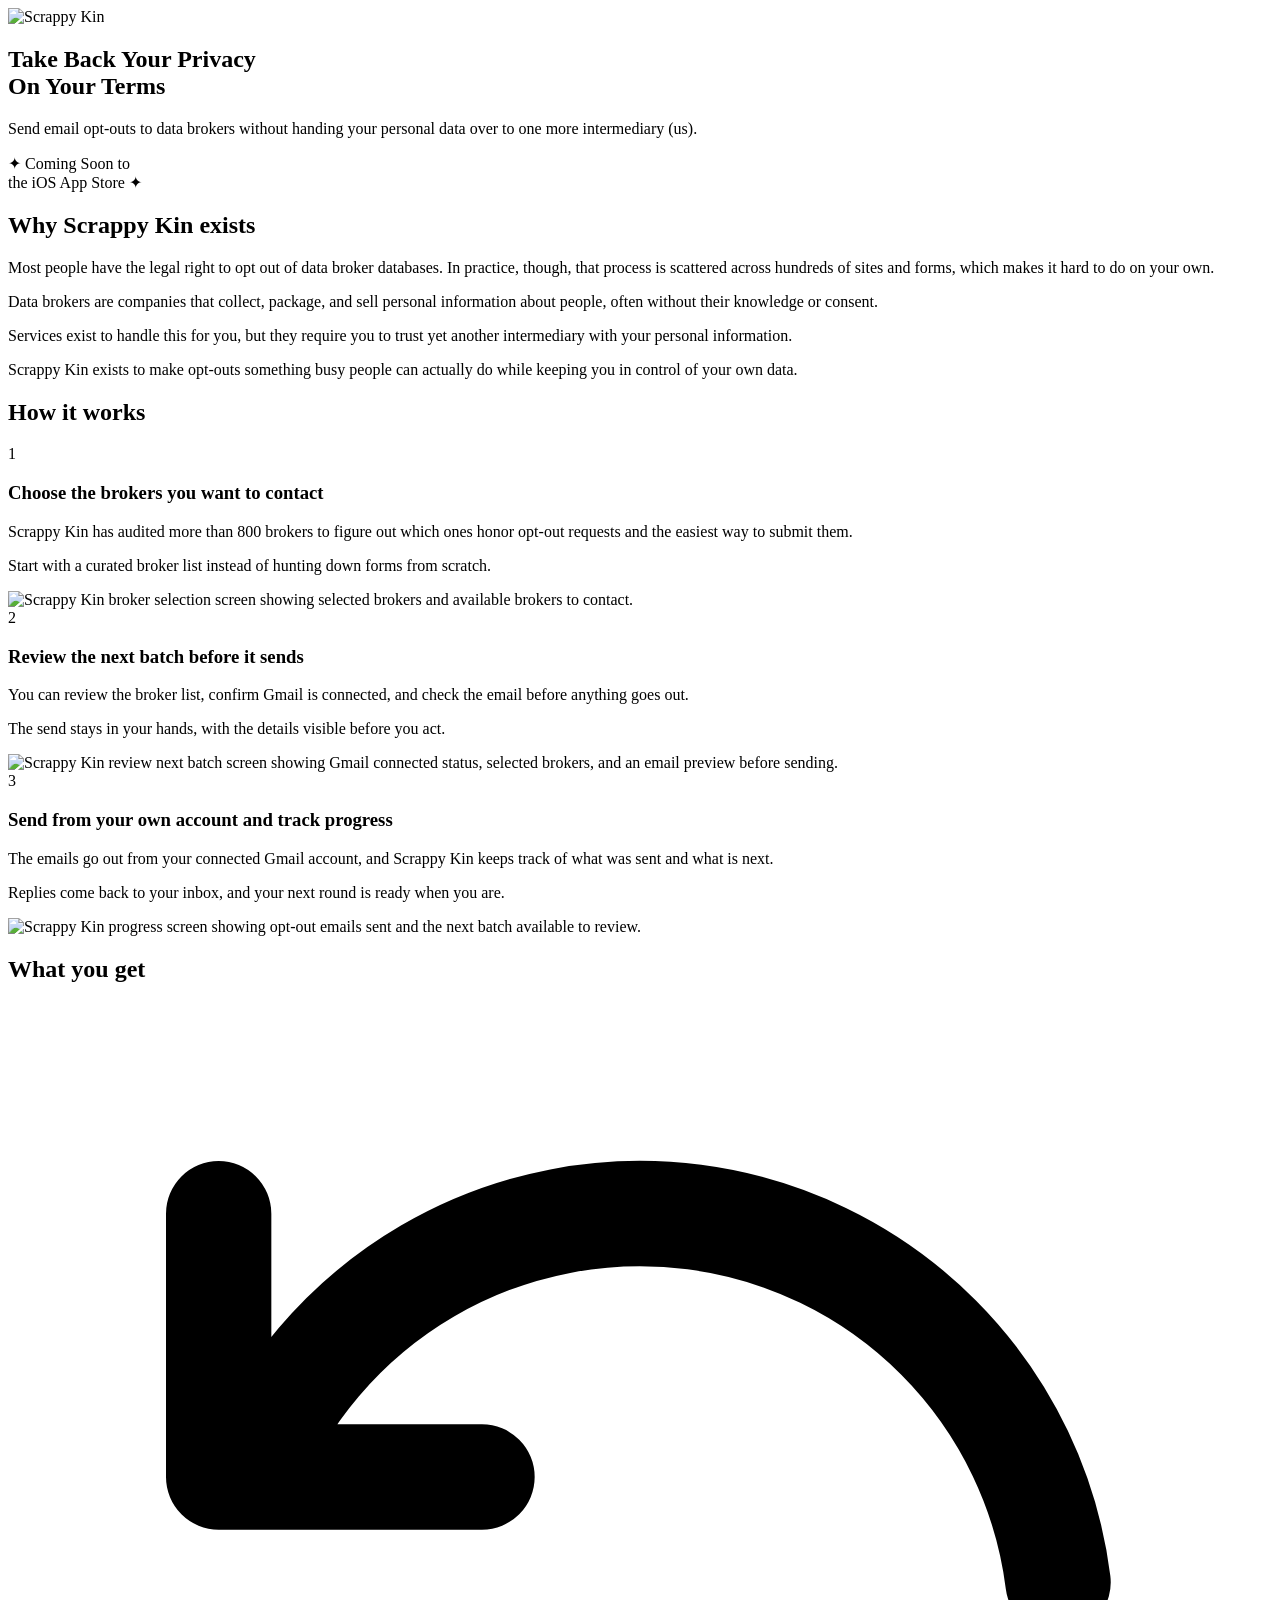
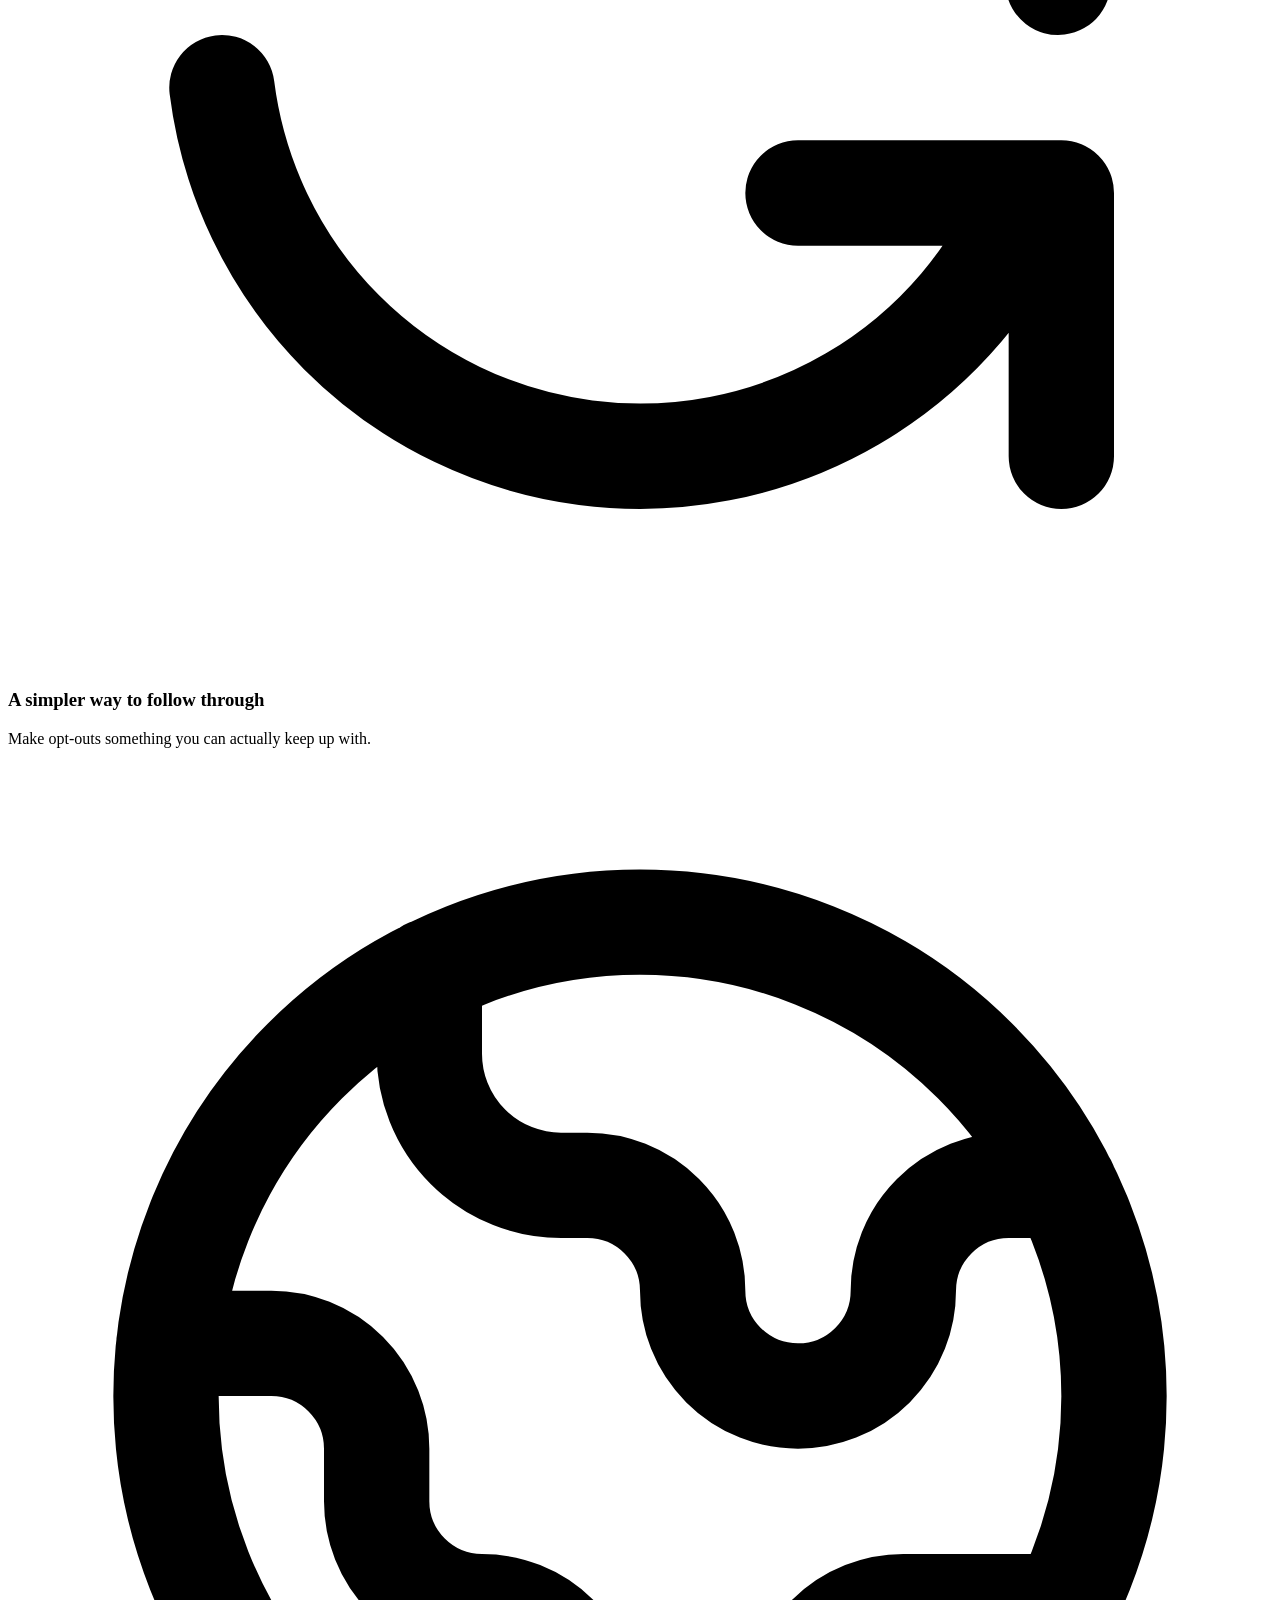
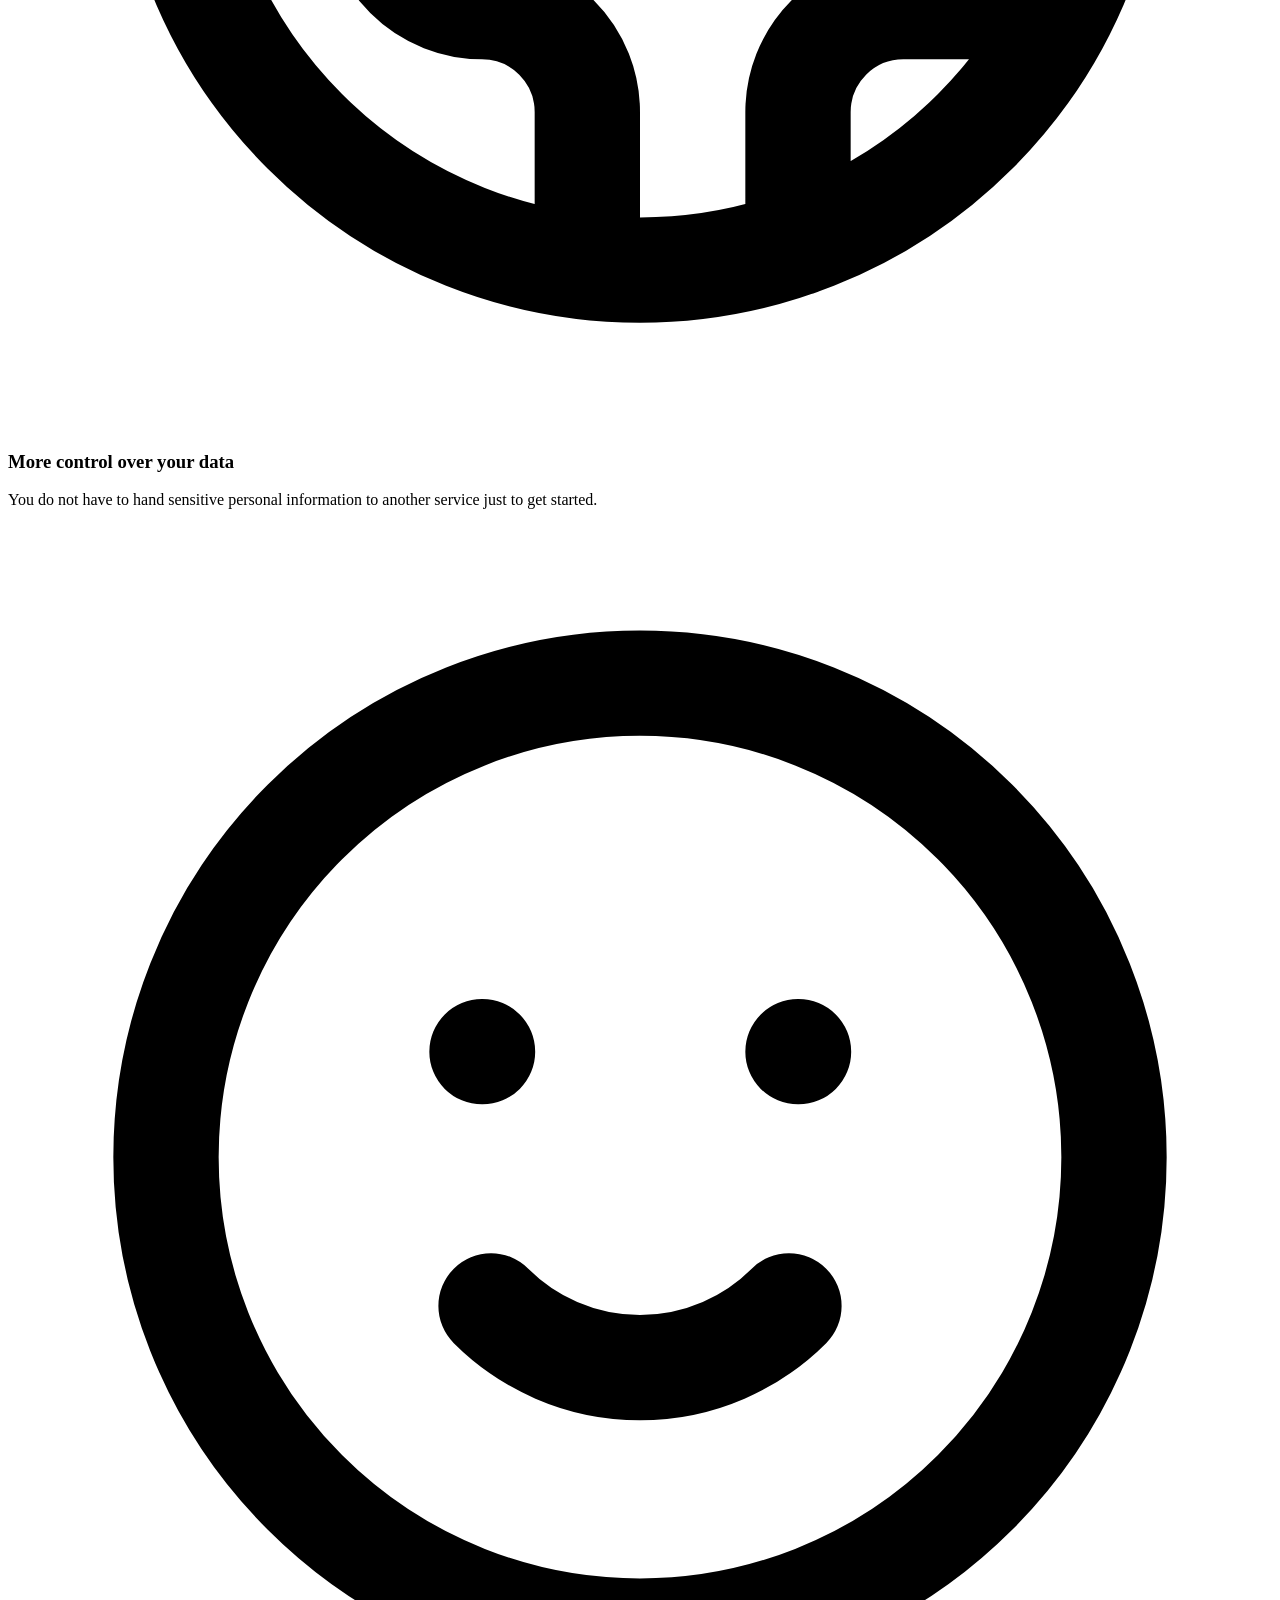
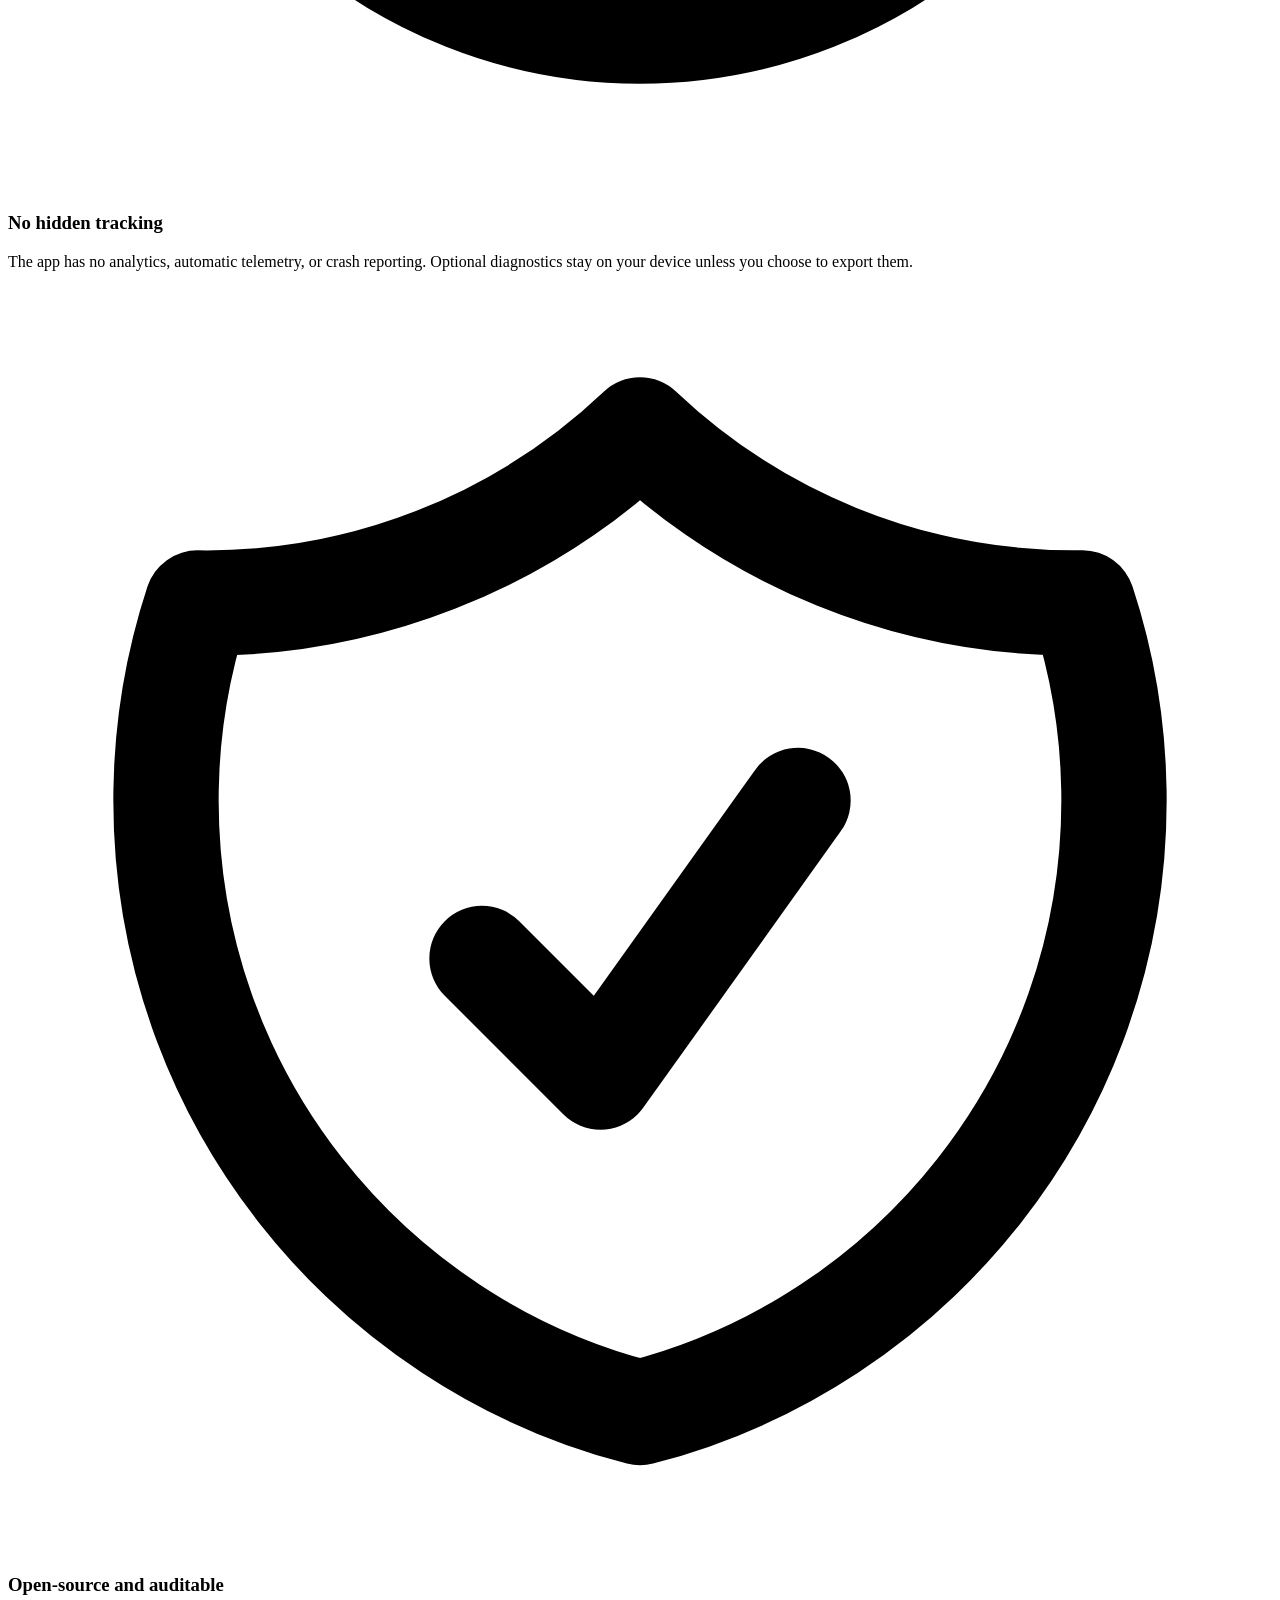
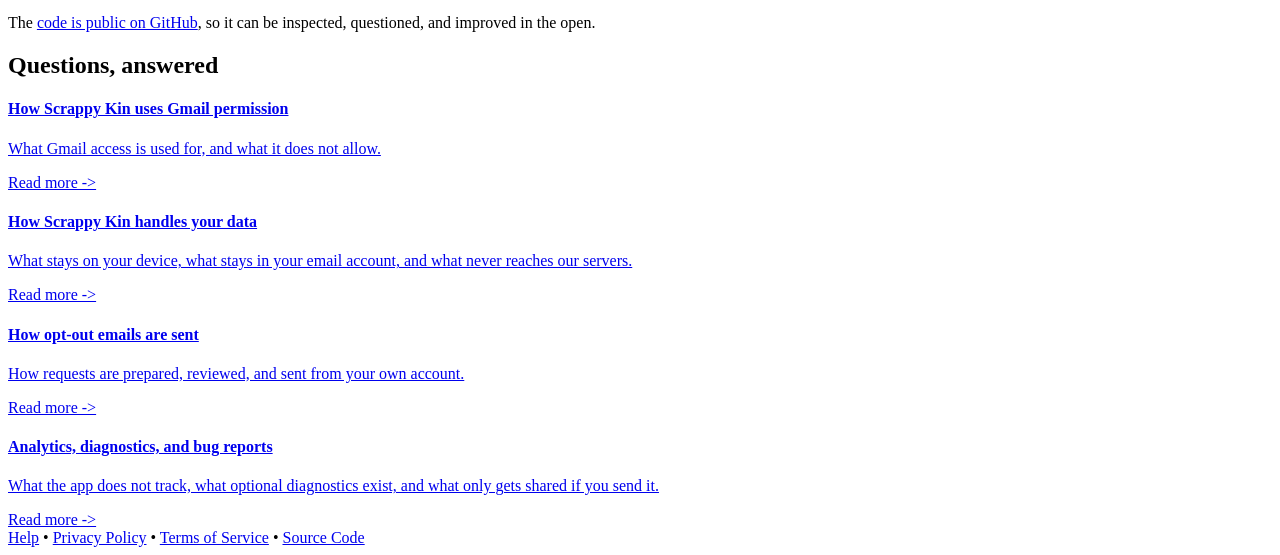
==== public/index.html @ 8397887b "Trim Scrappy Kin support section" ====
<!DOCTYPE html>
<html lang="en">
<head>
    <meta charset="UTF-8">
    <meta name="viewport" content="width=device-width, initial-scale=1.0">
    <title>Scrappy Kin - Taking back privacy, together</title>
    <meta name="description" content="Opt out of data brokers without handing your personal data over to us.">
    <script src="https://cdn.tailwindcss.com"></script>
    <link rel="icon" type="image/png" href="/shared/design-foundation/assets/logo/scrappy-kin-icon.png">
    <link rel="preconnect" href="https://fonts.googleapis.com">
    <link rel="preconnect" href="https://fonts.gstatic.com" crossorigin>
    <link href="https://fonts.googleapis.com/css2?family=Bricolage+Grotesque:opsz,wght@12..96,400;12..96,700&family=Londrina+Solid:wght@400&family=Martian+Mono:wght@200;600&display=swap" rel="stylesheet">
    <link rel="stylesheet" href="/css/style.css?v=20260402-2">
    <script>
        tailwind.config = {
            theme: {
                extend: {
                    colors: {
                        'brand-pink': 'var(--brand-pink)',
                        'brand-dark': 'var(--brand-dark)',
                        'brand-black': 'var(--brand-black)',
                    },
                    fontFamily: {
                        'display': ['Londrina Solid', 'cursive'],
                        'mono': ['Martian Mono', 'monospace'],
                        'ui': ['Bricolage Grotesque', 'sans-serif'],
                        'sans': ['Martian Mono', 'monospace'],
                    }
                }
            }
        }
    </script>
</head>
<body class="brand-site brand-home bg-white font-sans">
    <!-- Hero Section -->
    <section class="site-section site-section--hero">
        <div class="site-shell site-shell--reading site-stack site-stack--tight text-center">
            <div class="mb-8 flex justify-center">
                <img src="/shared/design-foundation/assets/logo/scrappy-kin-lockup.png" alt="Scrappy Kin" class="hero-lockup">
            </div>
            <h1 class="hero-title text-gray-900">Take Back Your Privacy<br> On Your Terms</h1>
            <p class="hero-copy text-gray-600">
                Send email opt-outs to data brokers without handing your personal data over to one more intermediary (us).
            </p>
            <p class="hero-eyebrow">
                <span class="hero-eyebrow-glyph" aria-hidden="true">✦</span>
                <span>
                    Coming Soon to<br class="hero-eyebrow-break"> the <span class="hero-eyebrow-exception">i</span>OS App Store
                </span>
                <span class="hero-eyebrow-glyph" aria-hidden="true">✦</span>
            </p>
        </div>
    </section>

    <!-- Why Scrappy Kin Section -->
    <section class="site-section bg-white">
        <div class="site-shell site-stack">
            <h2 class="section-title text-gray-900">Why Scrappy Kin exists</h2>
            <div class="site-reading site-flow text-gray-600">
                <p>
                    Most people have the legal right to opt out of data broker databases. In practice, though, that process is scattered across hundreds of sites and forms, which makes it hard to do on your own.
                </p>
                <p>
                    Data brokers are companies that collect, package, and sell personal information about people, often without their knowledge or consent.
                </p>
                <p>
                    Services exist to handle this for you, but they require you to trust yet another intermediary with your personal information.
                </p>
                <p class="text-gray-900 font-medium">
                    Scrappy Kin exists to make opt-outs something busy people can actually do while keeping you in control of your own data.
                </p>
            </div>
        </div>
    </section>

    <!-- How It Works Section -->
    <section class="site-section bg-white">
        <div class="site-shell site-stack">
            <h2 class="section-title text-gray-900">How it works</h2>
            <div class="site-steps">
                <div class="step-row">
                    <div class="step-text-row">
                        <div class="step-number">1</div>
                        <div class="step-copy site-flow--compact">
                            <h3 class="step-title text-gray-900">Choose the brokers you want to contact</h3>
                            <p class="text-gray-600">Scrappy Kin has audited more than 800 brokers to figure out which ones honor opt-out requests and the easiest way to submit them.</p>
                            <p class="step-proof text-gray-900">Start with a curated broker list instead of hunting down forms from scratch.</p>
                        </div>
                    </div>
                    <div class="step-shot">
                        <img src="/images/app-flow/step-1.png" alt="Scrappy Kin broker selection screen showing selected brokers and available brokers to contact." class="step-image">
                    </div>
                </div>

                <div class="step-row">
                    <div class="step-text-row">
                        <div class="step-number">2</div>
                        <div class="step-copy site-flow--compact">
                            <h3 class="step-title text-gray-900">Review the next batch before it sends</h3>
                            <p class="text-gray-600">You can review the broker list, confirm Gmail is connected, and check the email before anything goes out.</p>
                            <p class="step-proof text-gray-900">The send stays in your hands, with the details visible before you act.</p>
                        </div>
                    </div>
                    <div class="step-shot">
                        <img src="/images/app-flow/step-2.png" alt="Scrappy Kin review next batch screen showing Gmail connected status, selected brokers, and an email preview before sending." class="step-image">
                    </div>
                </div>

                <div class="step-row">
                    <div class="step-text-row">
                        <div class="step-number">3</div>
                        <div class="step-copy site-flow--compact">
                            <h3 class="step-title text-gray-900">Send from your own account and track progress</h3>
                            <p class="text-gray-600">The emails go out from your connected Gmail account, and Scrappy Kin keeps track of what was sent and what is next.</p>
                            <p class="step-proof text-gray-900">Replies come back to your inbox, and your next round is ready when you are.</p>
                        </div>
                    </div>
                    <div class="step-shot">
                        <img src="/images/app-flow/step-3.png" alt="Scrappy Kin progress screen showing opt-out emails sent and the next batch available to review." class="step-image">
                    </div>
                </div>
            </div>
        </div>
    </section>

    <!-- What You Gain Section -->
    <section class="site-section bg-white">
        <div class="site-shell site-stack">
            <h2 class="section-title text-gray-900">What you get</h2>
            <div class="site-card-grid site-card-grid--two">
                <!-- Card 1 -->
                <div class="site-card">
                    <div class="site-card-icon">
                        <svg class="w-6 h-6 text-brand-pink" fill="none" stroke="currentColor" viewBox="0 0 24 24">
                            <path stroke-linecap="round" stroke-linejoin="round" stroke-width="2" d="M4 4v5h.582m15.356 2A8.001 8.001 0 004.582 9m0 0H9m11 11v-5h-.581m0 0a8.003 8.003 0 01-15.357-2m15.357 2H15"></path>
                        </svg>
                    </div>
                    <h3 class="text-gray-900">A simpler way to follow through</h3>
                    <p class="text-gray-600">Make opt-outs something you can actually keep up with.</p>
                </div>

                <!-- Card 2 -->
                <div class="site-card">
                    <div class="site-card-icon">
                        <svg class="w-6 h-6 text-brand-pink" fill="none" stroke="currentColor" viewBox="0 0 24 24">
                            <path stroke-linecap="round" stroke-linejoin="round" stroke-width="2" d="M3.055 11H5a2 2 0 012 2v1a2 2 0 002 2 2 2 0 012 2v2.945M8 3.935V5.5A2.5 2.5 0 0010.5 8h.5a2 2 0 012 2 2 2 0 104 0 2 2 0 012-2h1.064M15 20.488V18a2 2 0 012-2h3.064M21 12a9 9 0 11-18 0 9 9 0 0118 0z"></path>
                        </svg>
                    </div>
                    <h3 class="text-gray-900">More control over your data</h3>
                    <p class="text-gray-600">You do not have to hand sensitive personal information to another service just to get started.</p>
                </div>

                <!-- Card 3 -->
                <div class="site-card">
                    <div class="site-card-icon">
                        <svg class="w-6 h-6 text-brand-pink" fill="none" stroke="currentColor" viewBox="0 0 24 24">
                            <path stroke-linecap="round" stroke-linejoin="round" stroke-width="2" d="M14.828 14.828a4 4 0 01-5.656 0M9 10h.01M15 10h.01M21 12a9 9 0 11-18 0 9 9 0 0118 0z"></path>
                        </svg>
                    </div>
                    <h3 class="text-gray-900">No hidden tracking</h3>
                    <p class="text-gray-600">The app has no analytics, automatic telemetry, or crash reporting. Optional diagnostics stay on your device unless you choose to export them.</p>
                </div>

                <!-- Card 4 -->
                <div class="site-card">
                    <div class="site-card-icon">
                        <svg class="w-6 h-6 text-brand-pink" fill="none" stroke="currentColor" viewBox="0 0 24 24">
                            <path stroke-linecap="round" stroke-linejoin="round" stroke-width="2" d="M9 12.75L11.25 15 15 9.75m-3-7.036A11.959 11.959 0 013.598 6 11.99 11.99 0 003 9.749c0 5.592 3.824 10.29 9 11.623 5.176-1.332 9-6.03 9-11.622 0-1.31-.21-2.571-.598-3.751h-.152c-3.196 0-6.1-1.248-8.25-3.285z"></path>
                        </svg>
                    </div>
                    <h3 class="text-gray-900">Open-source and auditable</h3>
                    <p class="text-gray-600">The <a href="https://github.com/Scrappy-Kin/scrappy-kin-ios" class="text-pink-600 underline">code is public on GitHub</a>, so it can be inspected, questioned, and improved in the open.</p>
                </div>
            </div>
        </div>
    </section>

    <!-- Footer -->
    <footer class="site-footer bg-white">
        <div class="site-shell site-stack site-stack--loose">
            <div class="site-reading site-flow">
                <h2 class="section-title text-gray-900">Questions, answered</h2>
            </div>

            <div class="site-link-grid site-link-grid--two site-link-grid--faq">
                    <a href="/help/gmail-permission" class="site-link-item">
                        <h4 class="text-gray-900">How Scrappy Kin uses Gmail permission</h4>
                        <p class="text-gray-600">What Gmail access is used for, and what it does not allow.</p>
                        <span class="site-link-meta">Read more -&gt;</span>
                    </a>
                    <a href="/help/how-scrappy-kin-handles-your-data" class="site-link-item">
                        <h4 class="text-gray-900">How Scrappy Kin handles your data</h4>
                        <p class="text-gray-600">What stays on your device, what stays in your email account, and what never reaches our servers.</p>
                        <span class="site-link-meta">Read more -&gt;</span>
                    </a>
                    <a href="/help/how-opt-out-emails-are-sent" class="site-link-item">
                        <h4 class="text-gray-900">How opt-out emails are sent</h4>
                        <p class="text-gray-600">How requests are prepared, reviewed, and sent from your own account.</p>
                        <span class="site-link-meta">Read more -&gt;</span>
                    </a>
                    <a href="/help/analytics-diagnostics-and-bug-reports" class="site-link-item">
                        <h4 class="text-gray-900">Analytics, diagnostics, and bug reports</h4>
                        <p class="text-gray-600">What the app does not track, what optional diagnostics exist, and what only gets shared if you send it.</p>
                        <span class="site-link-meta">Read more -&gt;</span>
                    </a>
            </div>
            
            <div class="brand-meta site-meta-row text-sm text-gray-500">
                <a href="/help/">Help</a>
                <span>•</span>
                <a href="/privacy.html">Privacy Policy</a>
                <span>•</span>
                <a href="/tos.html">Terms of Service</a>
                <span>•</span>
                <a href="https://github.com/Scrappy-Kin/scrappy-kin-ios">Source Code</a>
            </div>
        </div>
    </footer>
</body>
</html>
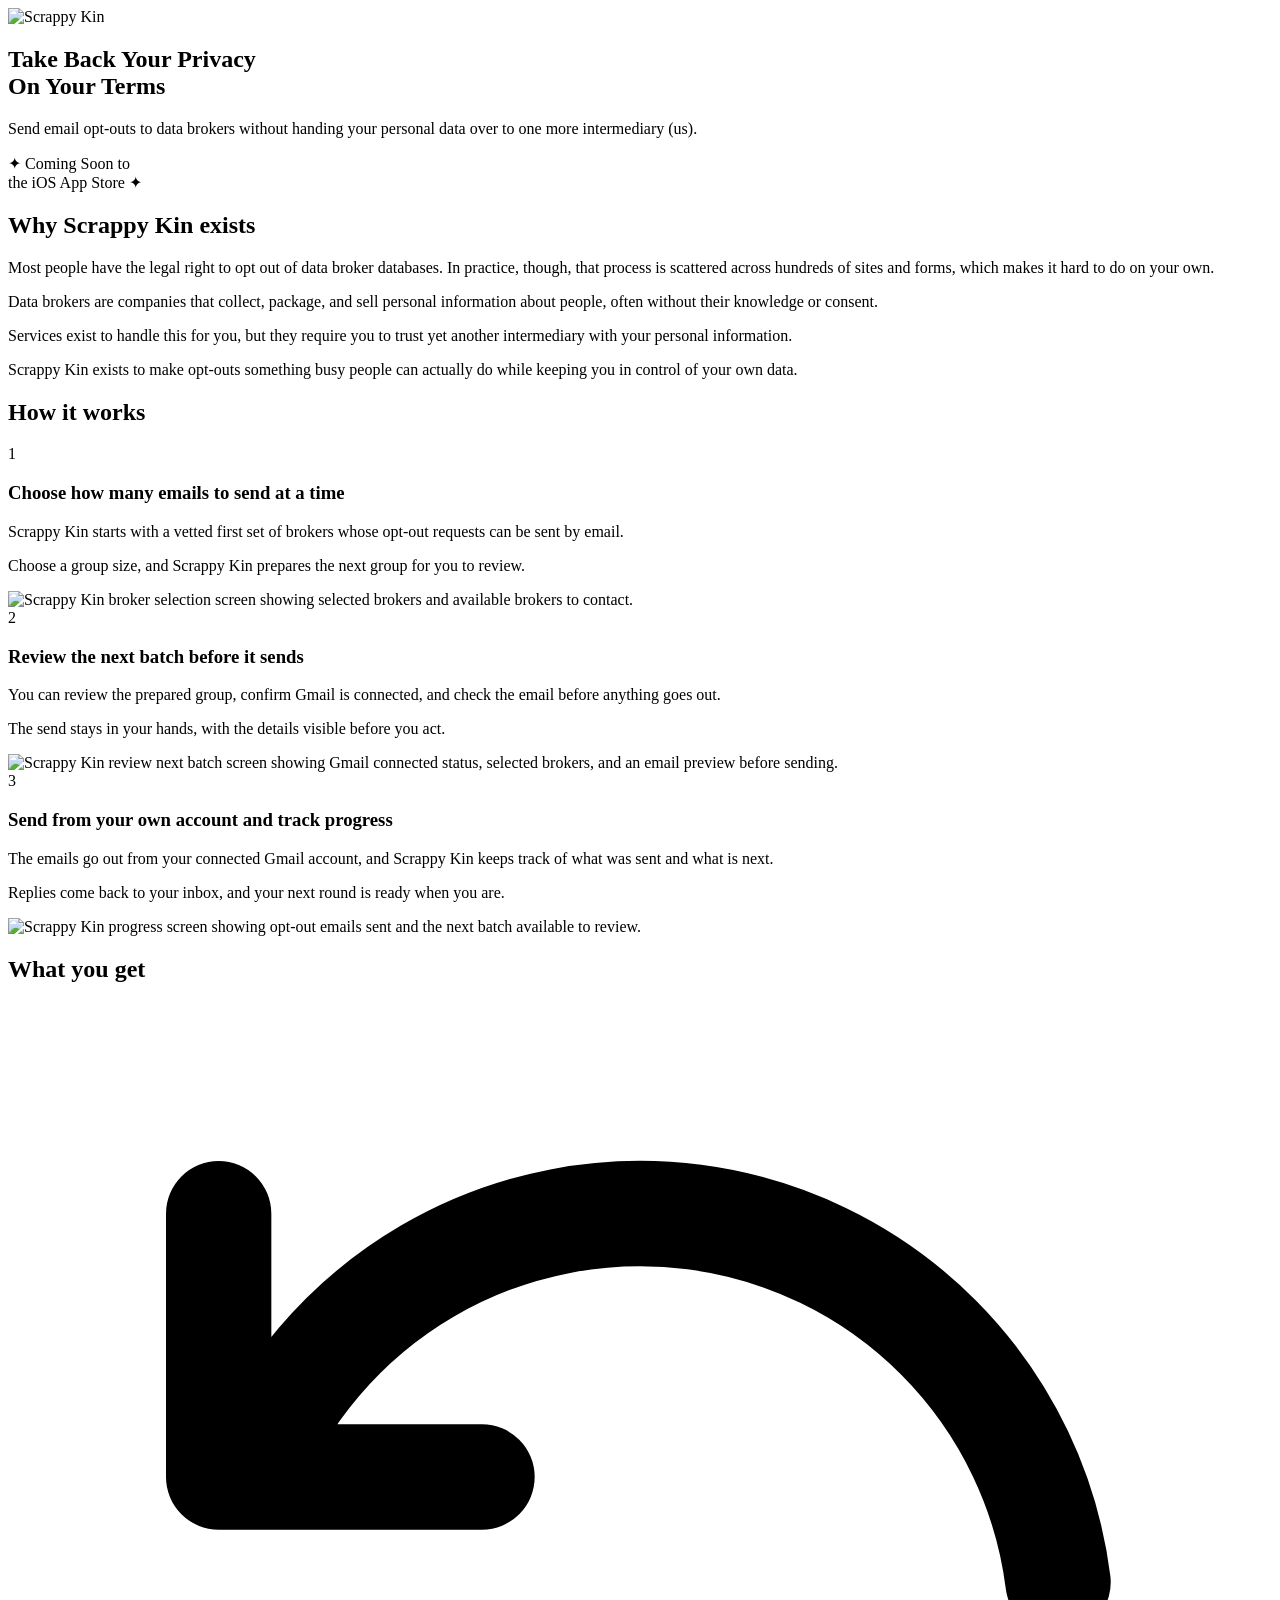
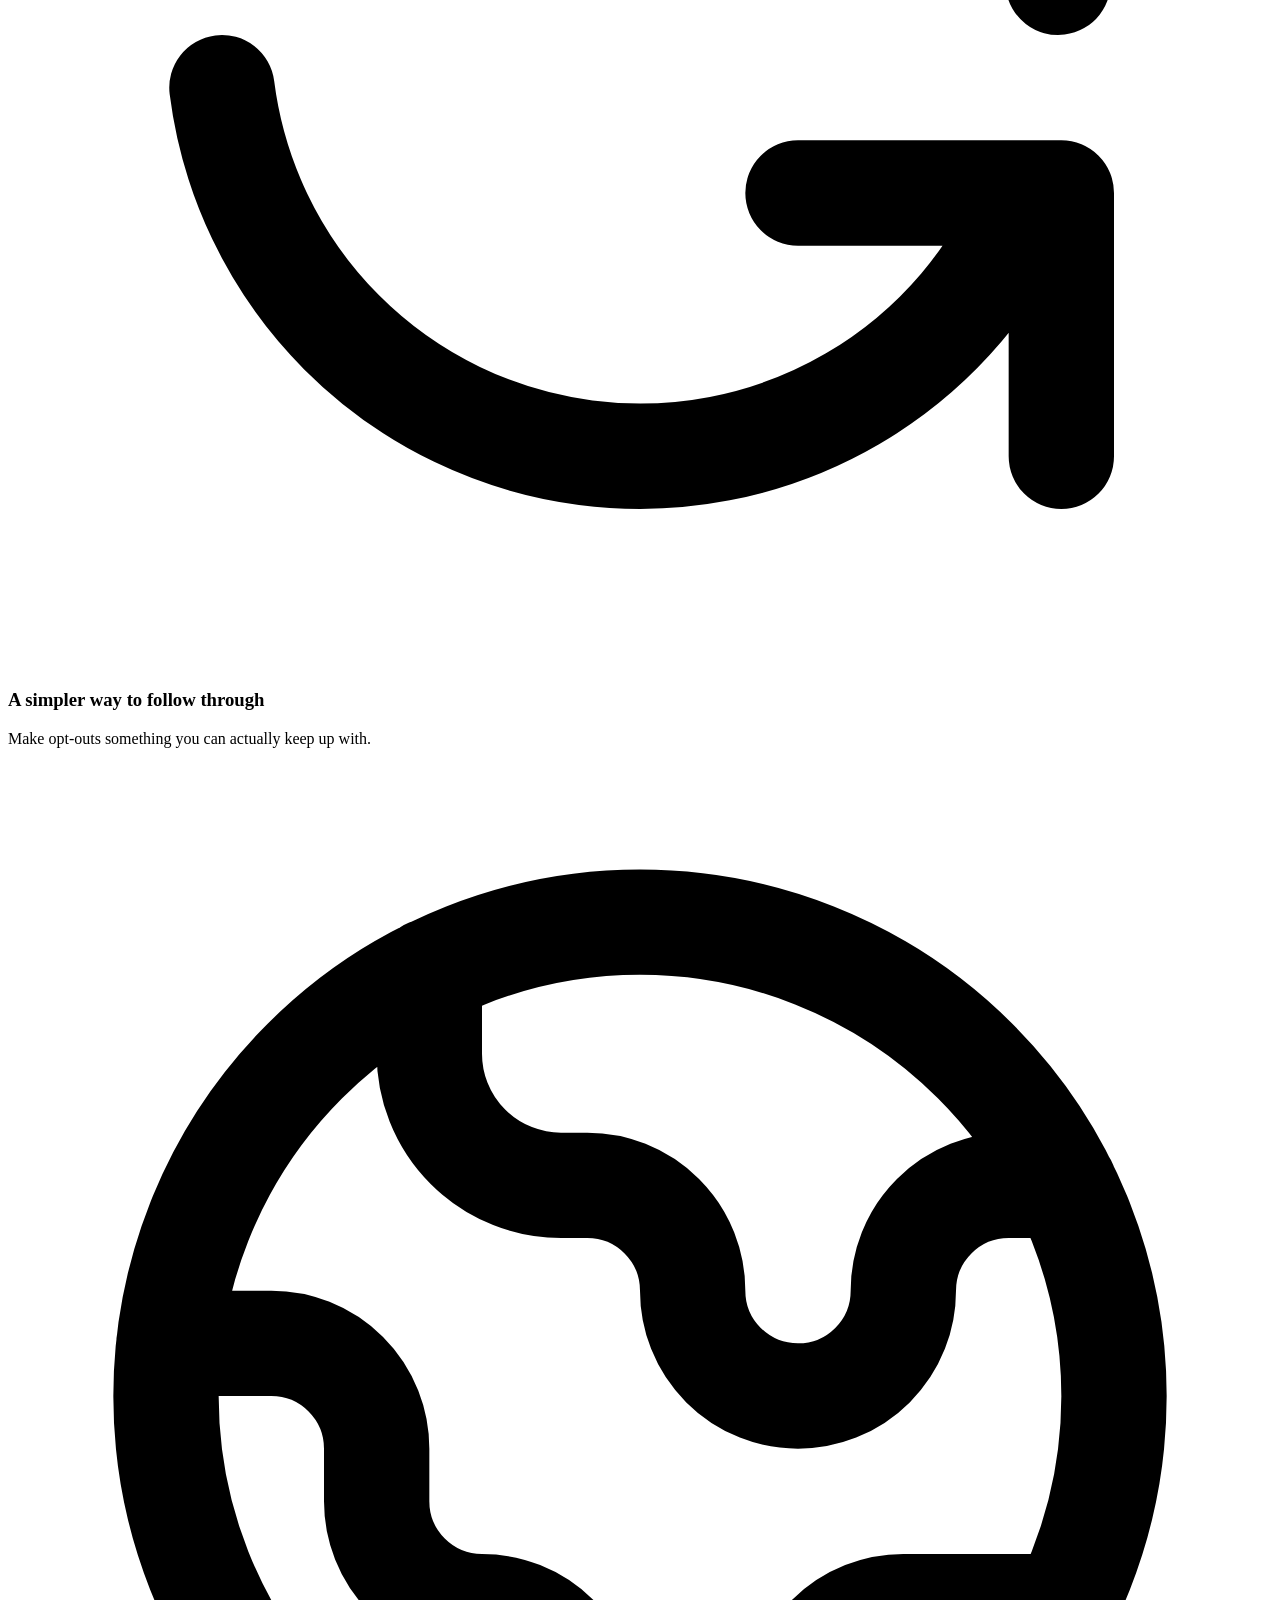
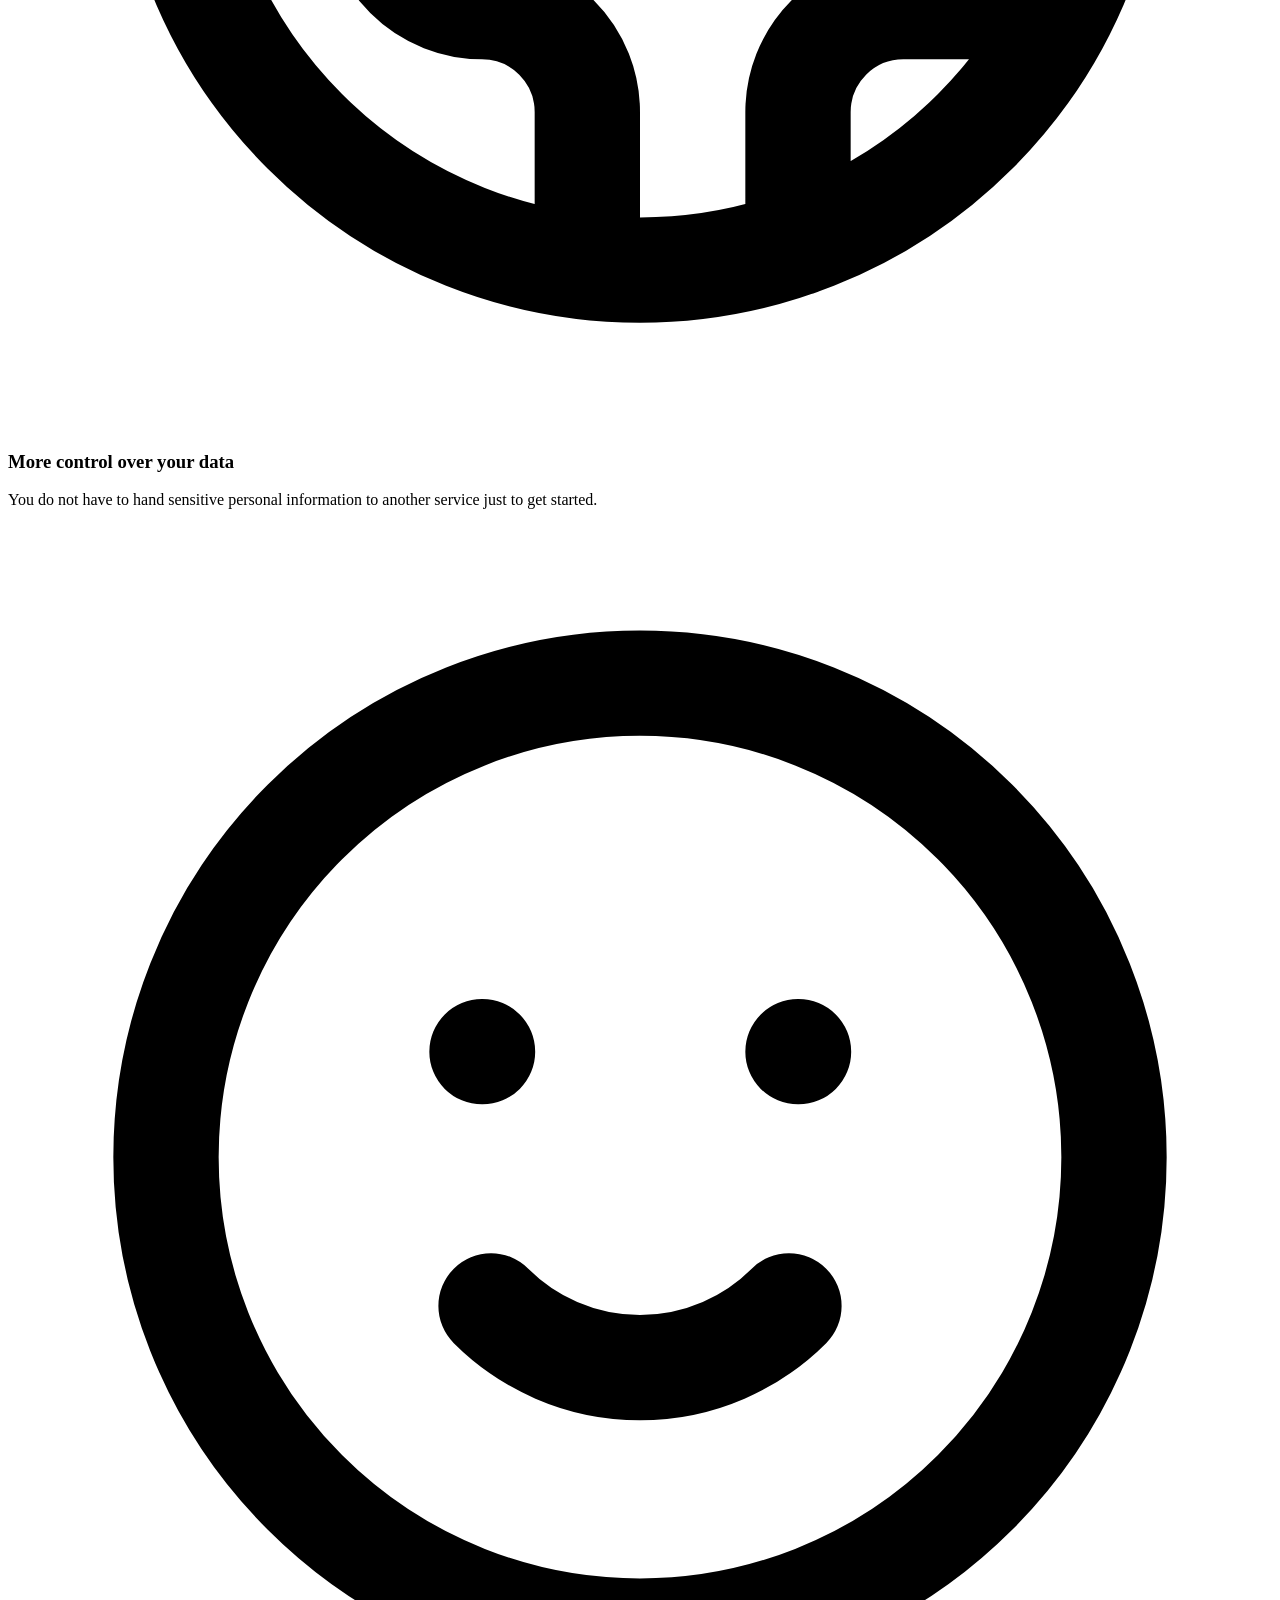
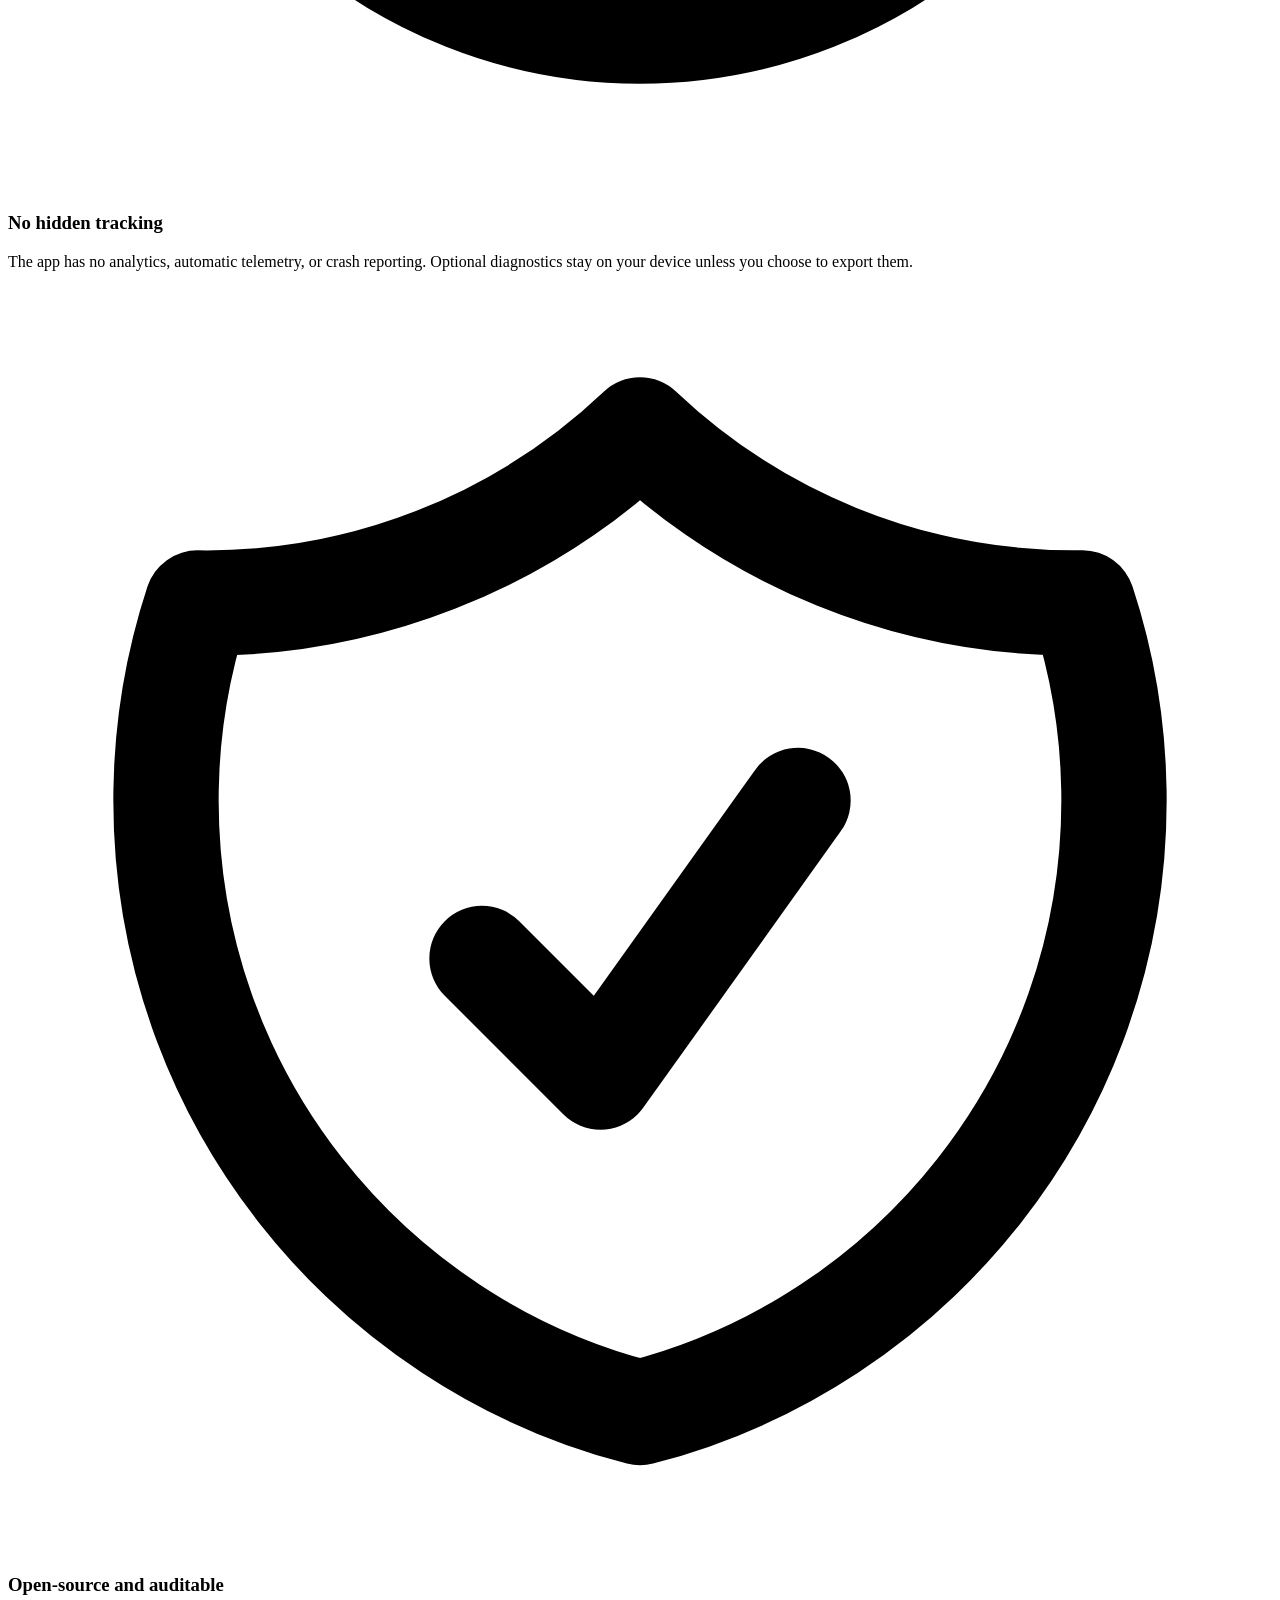
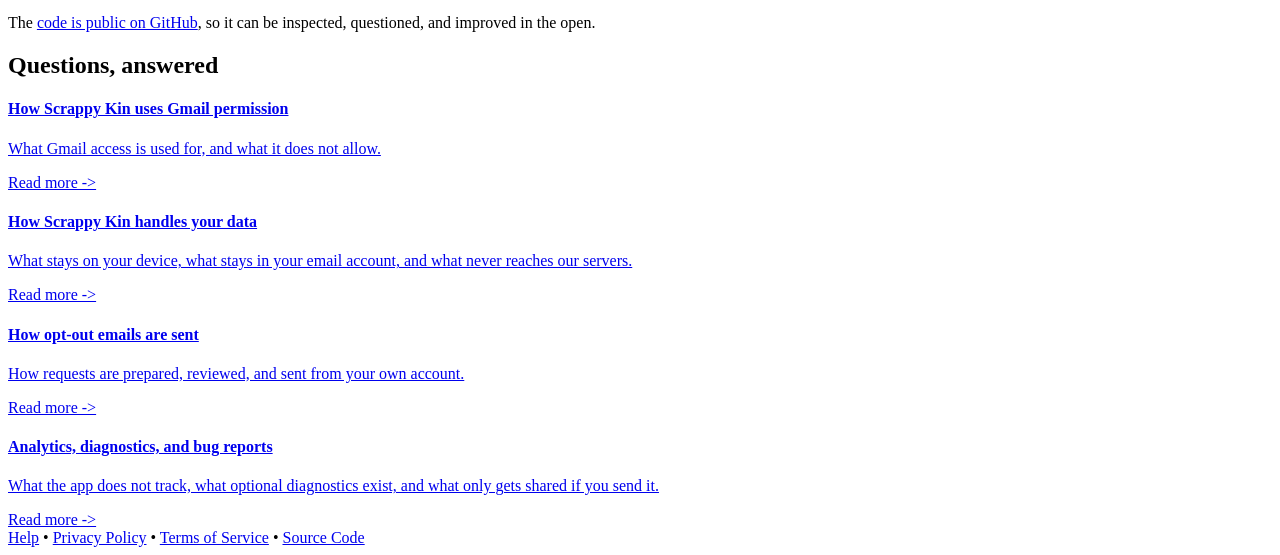
==== commit c5071d8c: "fix(web): align launch trust surfaces" ====
--- a/public/index.html
+++ b/public/index.html
@@ -82,9 +82,9 @@
                     <div class="step-text-row">
                         <div class="step-number">1</div>
                         <div class="step-copy site-flow--compact">
-                            <h3 class="step-title text-gray-900">Choose the brokers you want to contact</h3>
-                            <p class="text-gray-600">Scrappy Kin has audited more than 800 brokers to figure out which ones honor opt-out requests and the easiest way to submit them.</p>
-                            <p class="step-proof text-gray-900">Start with a curated broker list instead of hunting down forms from scratch.</p>
+                            <h3 class="step-title text-gray-900">Choose how many emails to send at a time</h3>
+                            <p class="text-gray-600">Scrappy Kin starts with a vetted first set of brokers whose opt-out requests can be sent by email.</p>
+                            <p class="step-proof text-gray-900">Choose a group size, and Scrappy Kin prepares the next group for you to review.</p>
                         </div>
                     </div>
                     <div class="step-shot">
@@ -97,7 +97,7 @@
                         <div class="step-number">2</div>
                         <div class="step-copy site-flow--compact">
                             <h3 class="step-title text-gray-900">Review the next batch before it sends</h3>
-                            <p class="text-gray-600">You can review the broker list, confirm Gmail is connected, and check the email before anything goes out.</p>
+                            <p class="text-gray-600">You can review the prepared group, confirm Gmail is connected, and check the email before anything goes out.</p>
                             <p class="step-proof text-gray-900">The send stays in your hands, with the details visible before you act.</p>
                         </div>
                     </div>
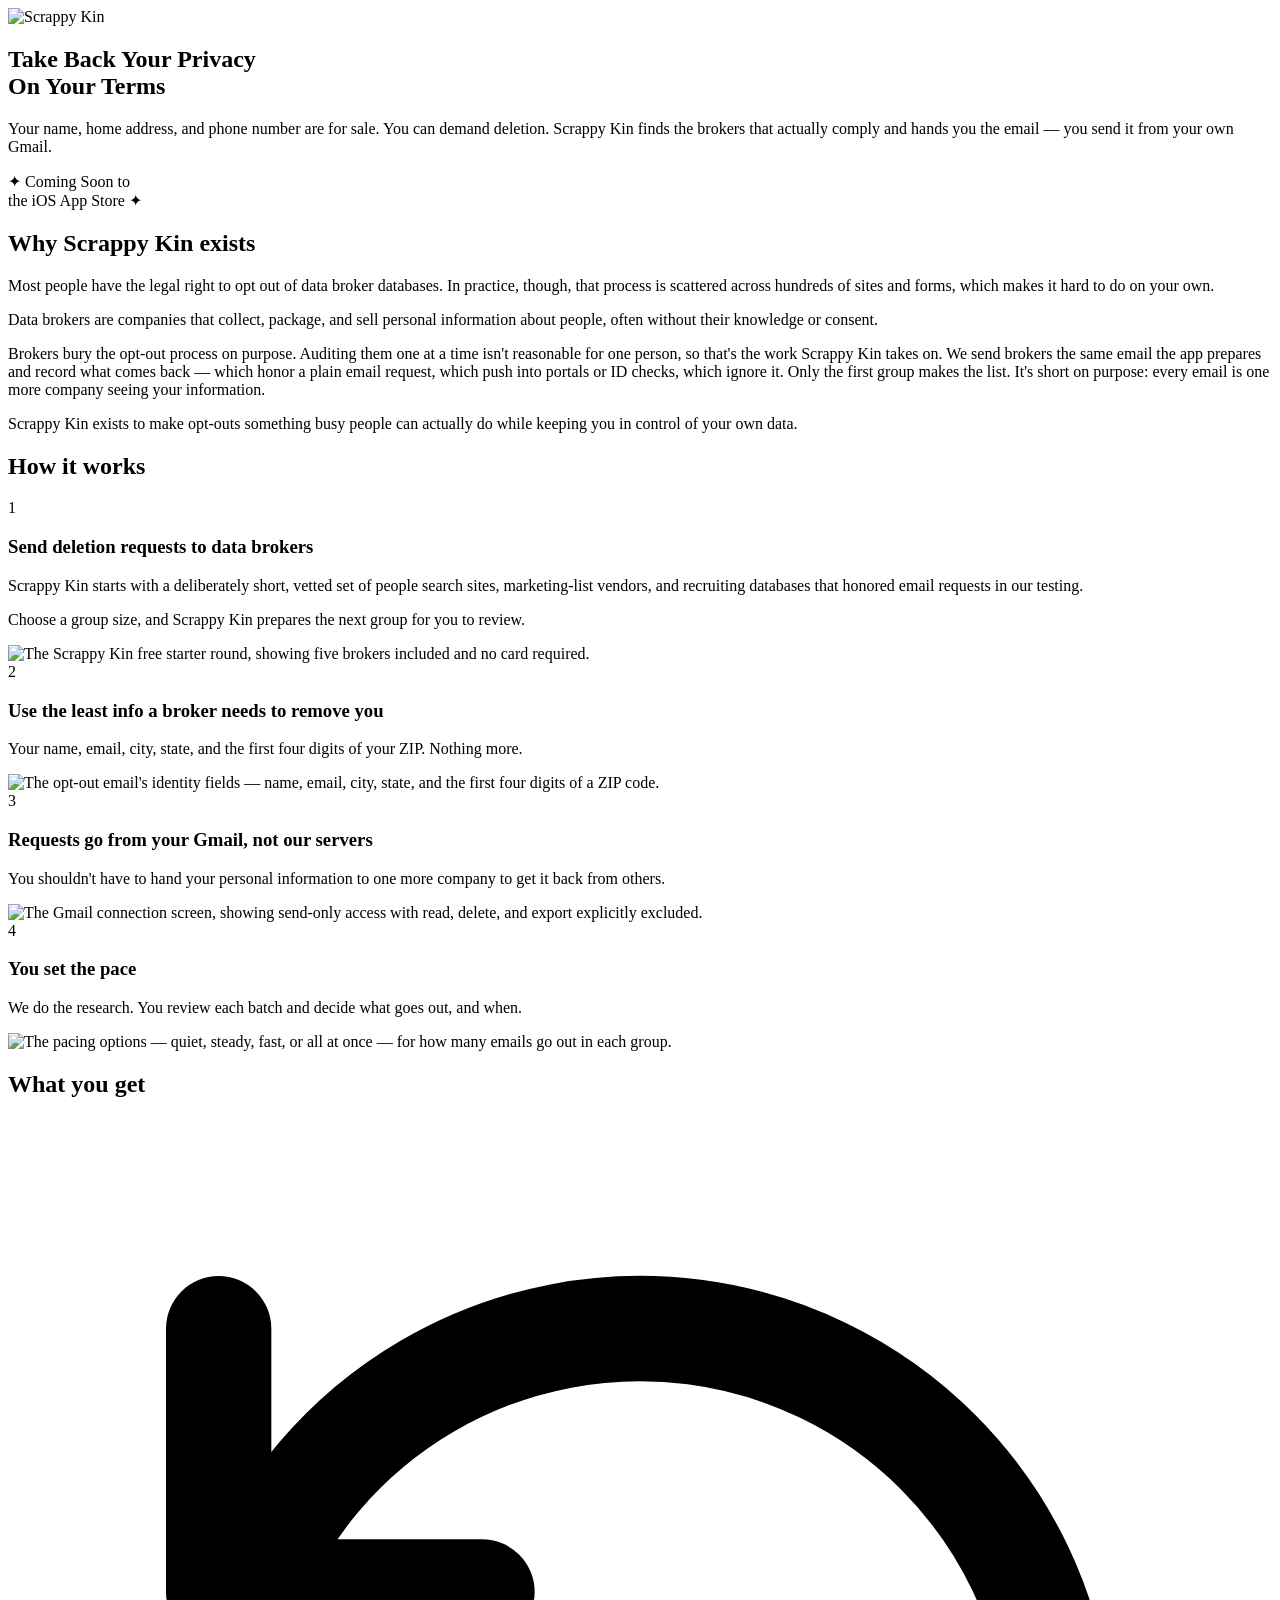
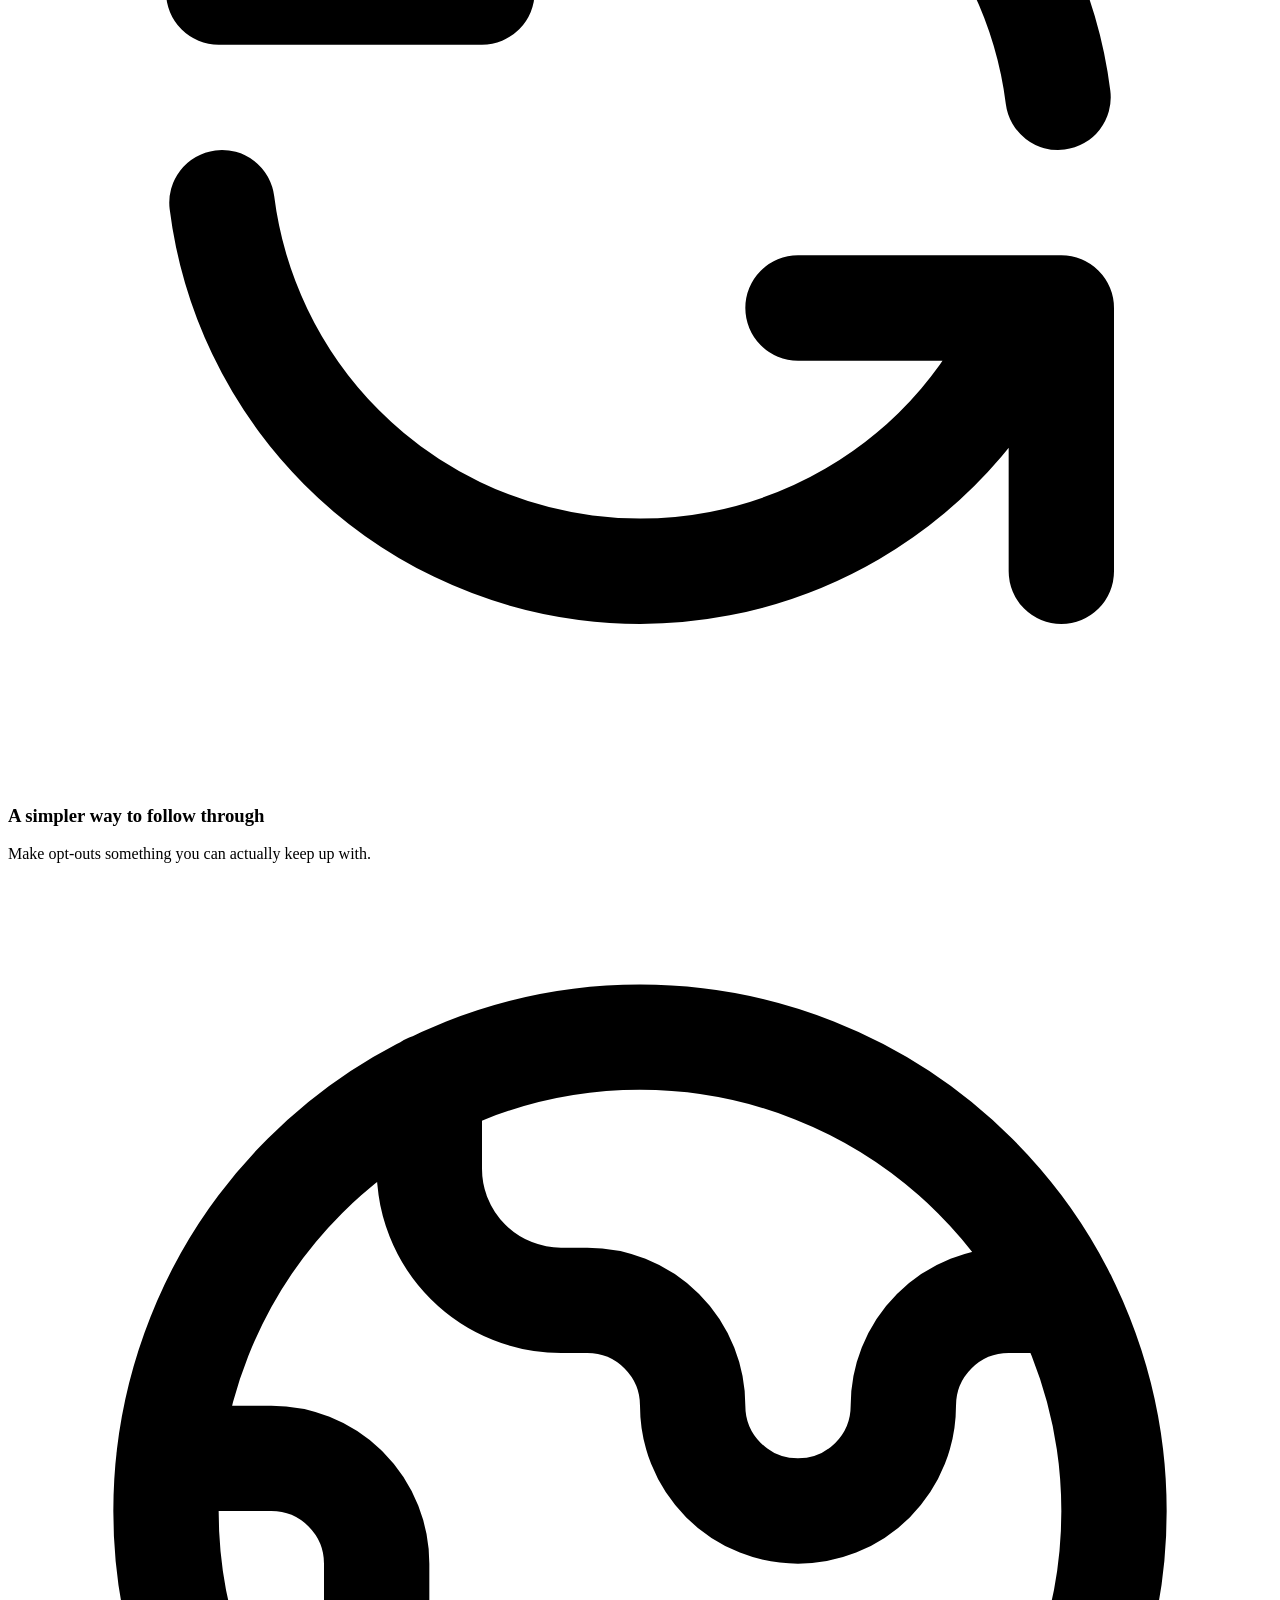
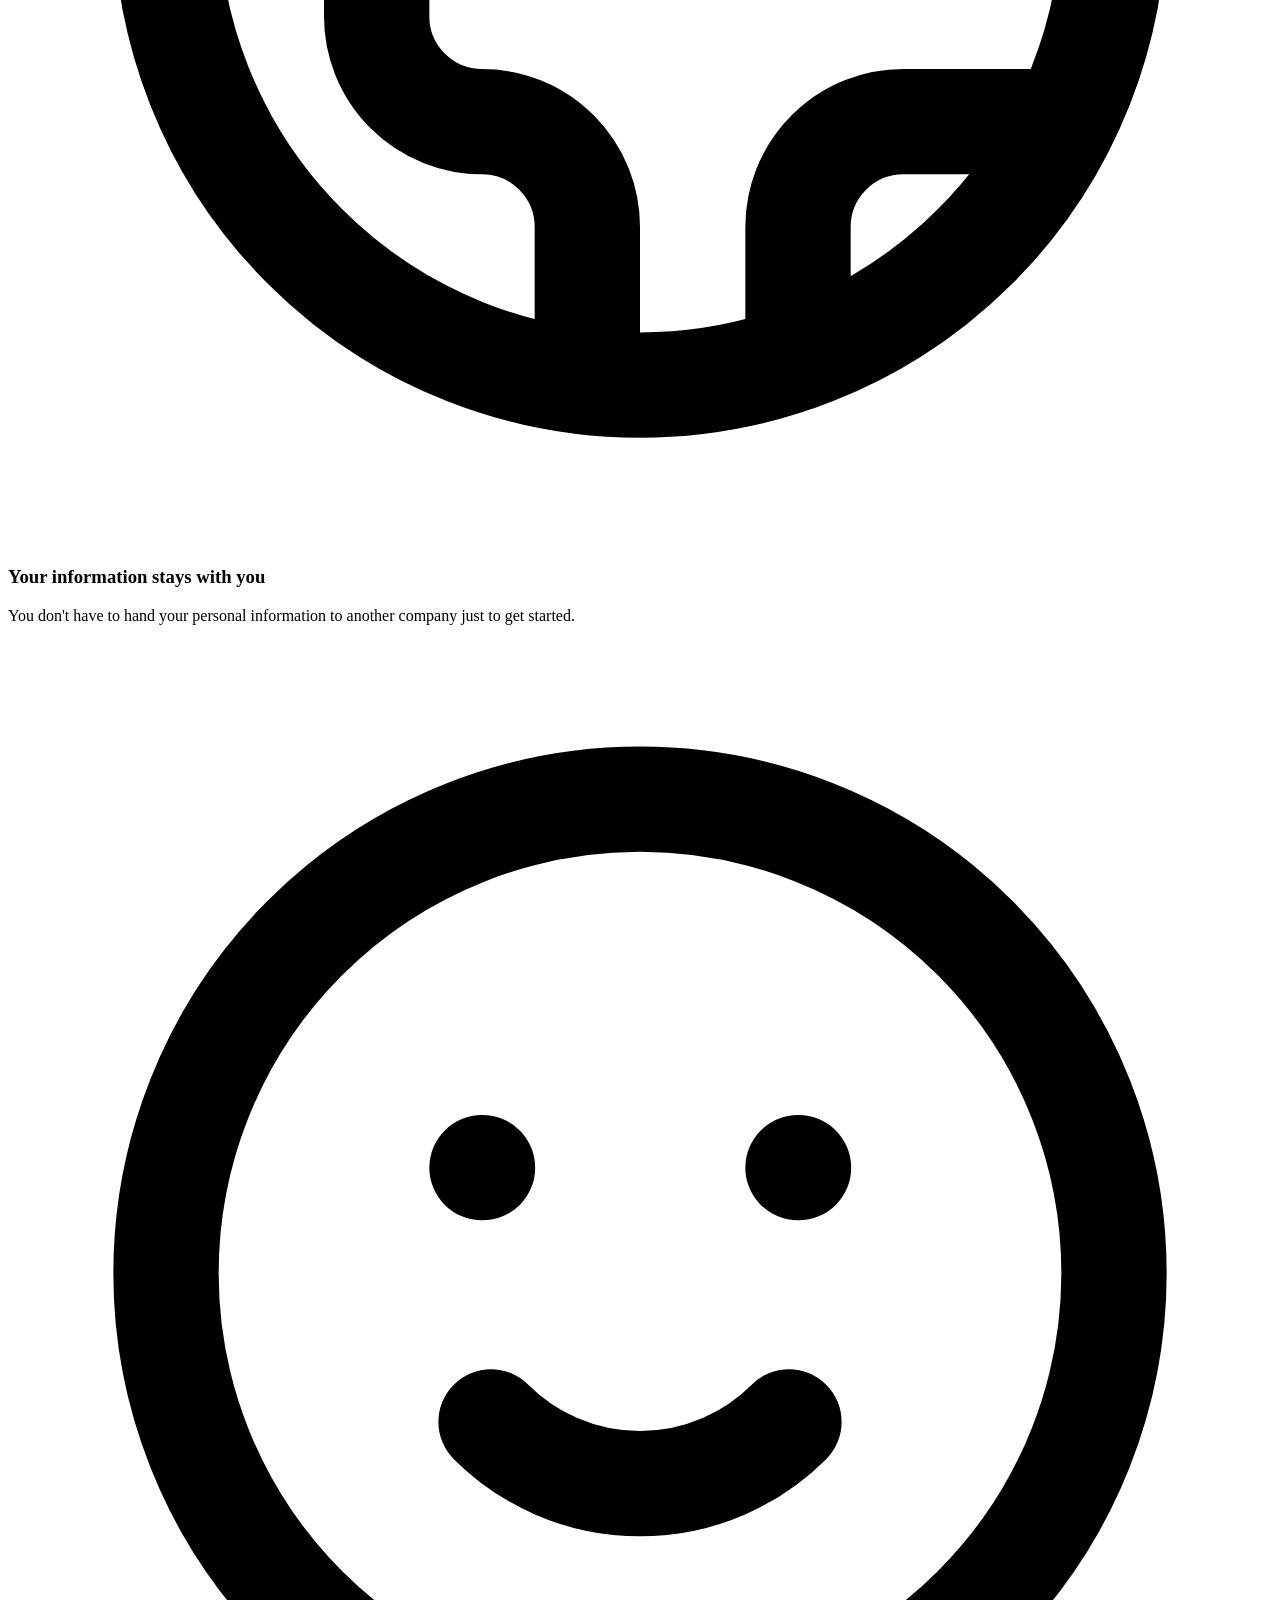
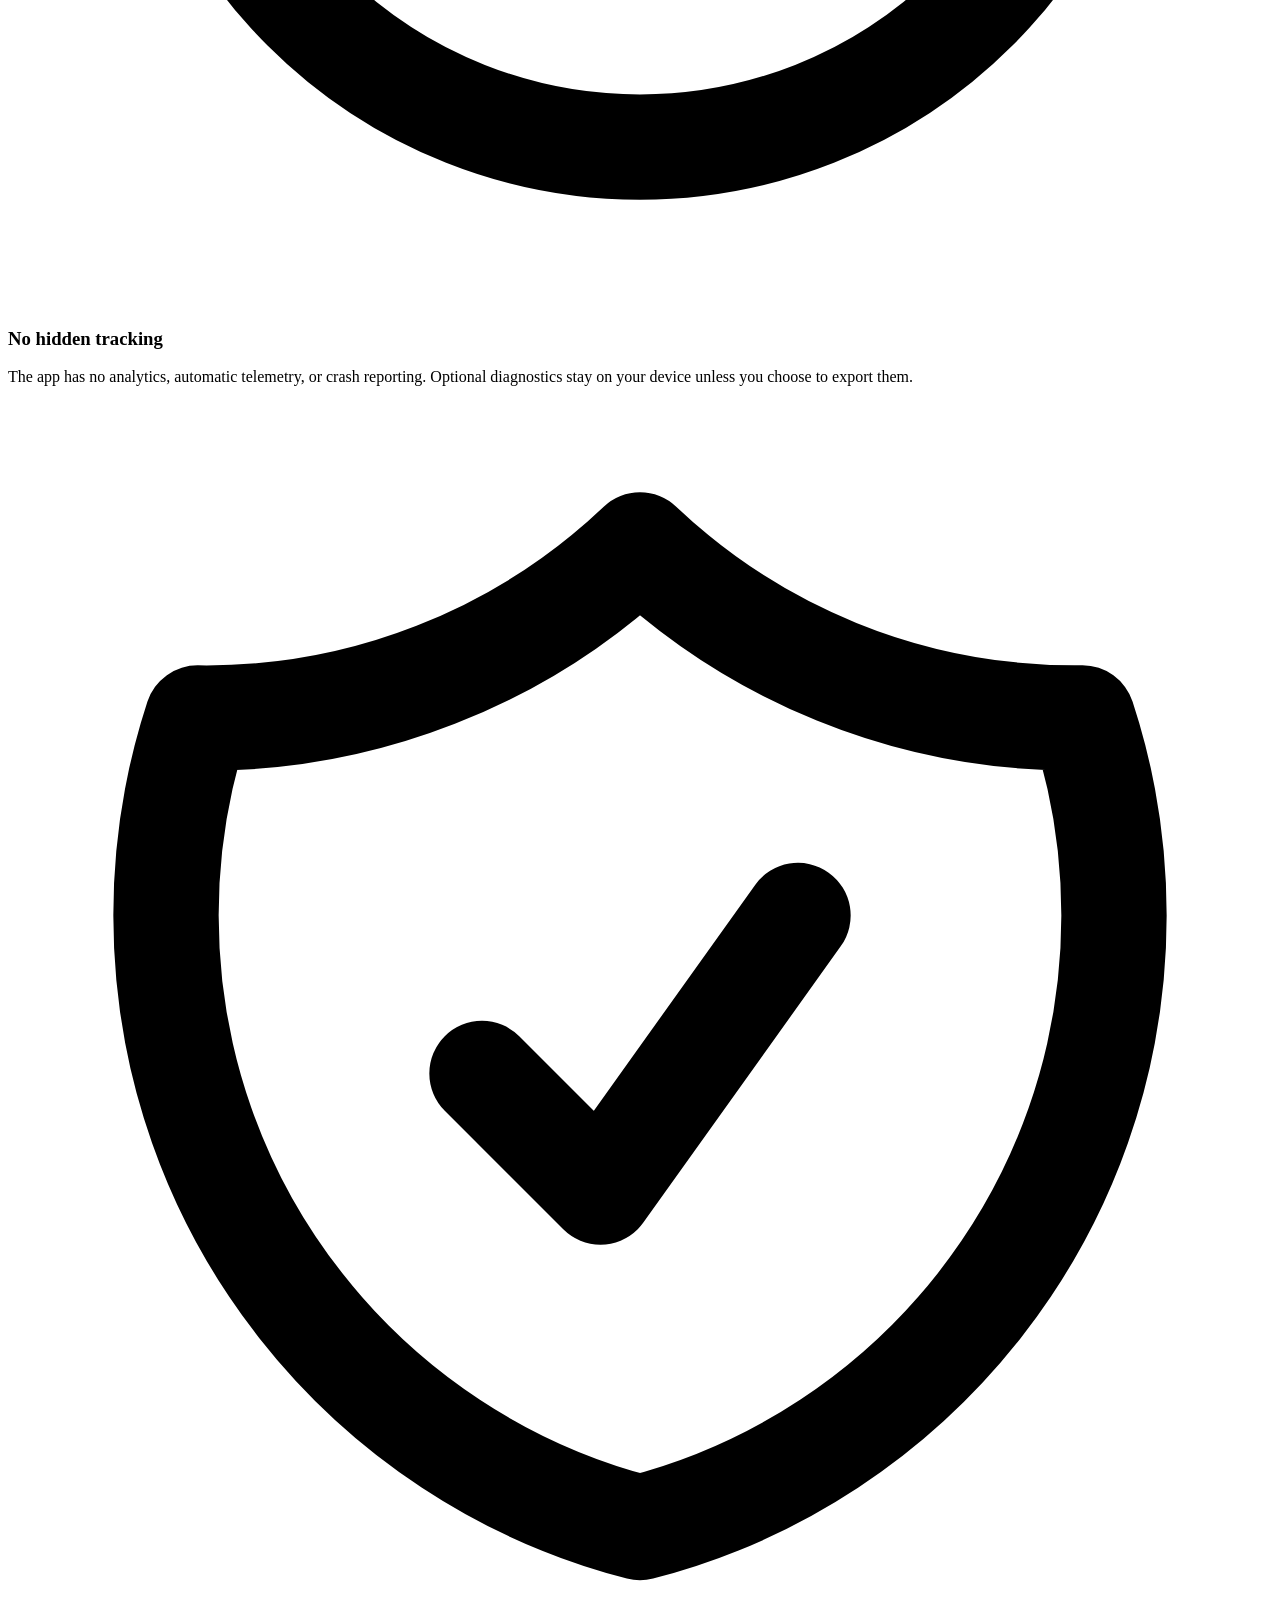
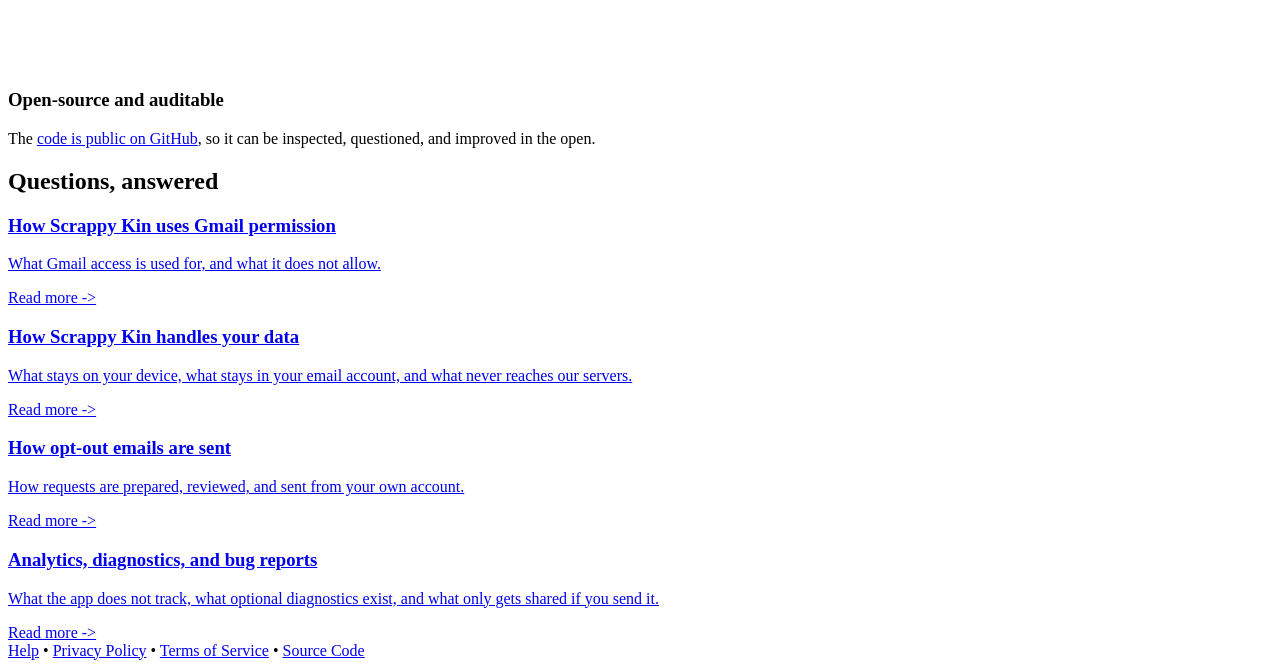
==== commit 90459341: "feat(web): align homepage with release copy" ====
--- a/public/index.html
+++ b/public/index.html
@@ -3,14 +3,14 @@
 <head>
     <meta charset="UTF-8">
     <meta name="viewport" content="width=device-width, initial-scale=1.0">
-    <title>Scrappy Kin - Taking back privacy, together</title>
-    <meta name="description" content="Opt out of data brokers without handing your personal data over to us.">
+    <title>Scrappy Kin: Data Removal</title>
+    <meta name="description" content="Remove your information from people search sites and other data brokers without handing it to another company.">
     <script src="https://cdn.tailwindcss.com"></script>
     <link rel="icon" type="image/png" href="/shared/design-foundation/assets/logo/scrappy-kin-icon.png">
     <link rel="preconnect" href="https://fonts.googleapis.com">
     <link rel="preconnect" href="https://fonts.gstatic.com" crossorigin>
     <link href="https://fonts.googleapis.com/css2?family=Bricolage+Grotesque:opsz,wght@12..96,400;12..96,700&family=Londrina+Solid:wght@400&family=Martian+Mono:wght@200;600&display=swap" rel="stylesheet">
-    <link rel="stylesheet" href="/css/style.css?v=20260402-2">
+    <link rel="stylesheet" href="/css/style.css?v=20260724-1">
     <script>
         tailwind.config = {
             theme: {
@@ -40,7 +40,7 @@
             </div>
             <h1 class="hero-title text-gray-900">Take Back Your Privacy<br> On Your Terms</h1>
             <p class="hero-copy text-gray-600">
-                Send email opt-outs to data brokers without handing your personal data over to one more intermediary (us).
+                Your name, home address, and phone number are for sale. You can demand deletion. Scrappy Kin finds the brokers that actually comply and hands you the email — you send it from your own Gmail.
             </p>
             <p class="hero-eyebrow">
                 <span class="hero-eyebrow-glyph" aria-hidden="true">✦</span>
@@ -64,7 +64,7 @@
                     Data brokers are companies that collect, package, and sell personal information about people, often without their knowledge or consent.
                 </p>
                 <p>
-                    Services exist to handle this for you, but they require you to trust yet another intermediary with your personal information.
+                    Brokers bury the opt-out process on purpose. Auditing them one at a time isn't reasonable for one person, so that's the work Scrappy Kin takes on. We send brokers the same email the app prepares and record what comes back — which honor a plain email request, which push into portals or ID checks, which ignore it. Only the first group makes the list. It's short on purpose: every email is one more company seeing your information.
                 </p>
                 <p class="text-gray-900 font-medium">
                     Scrappy Kin exists to make opt-outs something busy people can actually do while keeping you in control of your own data.
@@ -82,13 +82,13 @@
                     <div class="step-text-row">
                         <div class="step-number">1</div>
                         <div class="step-copy site-flow--compact">
-                            <h3 class="step-title text-gray-900">Choose how many emails to send at a time</h3>
-                            <p class="text-gray-600">Scrappy Kin starts with a vetted first set of brokers whose opt-out requests can be sent by email.</p>
+                            <h3 class="step-title text-gray-900">Send deletion requests to data brokers</h3>
+                            <p class="text-gray-600">Scrappy Kin starts with a deliberately short, vetted set of people search sites, marketing-list vendors, and recruiting databases that honored email requests in our testing.</p>
                             <p class="step-proof text-gray-900">Choose a group size, and Scrappy Kin prepares the next group for you to review.</p>
                         </div>
                     </div>
                     <div class="step-shot">
-                        <img src="/images/app-flow/step-1.png" alt="Scrappy Kin broker selection screen showing selected brokers and available brokers to contact." class="step-image">
+                        <img src="/images/app-flow/starter-round-five-brokers-20260724.png" alt="The Scrappy Kin free starter round, showing five brokers included and no card required." class="step-image">
                     </div>
                 </div>
 
@@ -96,13 +96,12 @@
                     <div class="step-text-row">
                         <div class="step-number">2</div>
                         <div class="step-copy site-flow--compact">
-                            <h3 class="step-title text-gray-900">Review the next batch before it sends</h3>
-                            <p class="text-gray-600">You can review the prepared group, confirm Gmail is connected, and check the email before anything goes out.</p>
-                            <p class="step-proof text-gray-900">The send stays in your hands, with the details visible before you act.</p>
-                        </div>
-                    </div>
-                    <div class="step-shot">
-                        <img src="/images/app-flow/step-2.png" alt="Scrappy Kin review next batch screen showing Gmail connected status, selected brokers, and an email preview before sending." class="step-image">
+                            <h3 class="step-title text-gray-900">Use the least info a broker needs to remove you</h3>
+                            <p class="text-gray-600">Your name, email, city, state, and the first four digits of your ZIP. Nothing more.</p>
+                        </div>
+                    </div>
+                    <div class="step-shot">
+                        <img src="/images/app-flow/minimum-identity-fields-20260724.png" alt="The opt-out email's identity fields — name, email, city, state, and the first four digits of a ZIP code." class="step-image">
                     </div>
                 </div>
 
@@ -110,13 +109,25 @@
                     <div class="step-text-row">
                         <div class="step-number">3</div>
                         <div class="step-copy site-flow--compact">
-                            <h3 class="step-title text-gray-900">Send from your own account and track progress</h3>
-                            <p class="text-gray-600">The emails go out from your connected Gmail account, and Scrappy Kin keeps track of what was sent and what is next.</p>
-                            <p class="step-proof text-gray-900">Replies come back to your inbox, and your next round is ready when you are.</p>
-                        </div>
-                    </div>
-                    <div class="step-shot">
-                        <img src="/images/app-flow/step-3.png" alt="Scrappy Kin progress screen showing opt-out emails sent and the next batch available to review." class="step-image">
+                            <h3 class="step-title text-gray-900">Requests go from your Gmail, not our servers</h3>
+                            <p class="text-gray-600">You shouldn't have to hand your personal information to one more company to get it back from others.</p>
+                        </div>
+                    </div>
+                    <div class="step-shot">
+                        <img src="/images/app-flow/gmail-send-only-20260724.png" alt="The Gmail connection screen, showing send-only access with read, delete, and export explicitly excluded." class="step-image">
+                    </div>
+                </div>
+
+                <div class="step-row">
+                    <div class="step-text-row">
+                        <div class="step-number">4</div>
+                        <div class="step-copy site-flow--compact">
+                            <h3 class="step-title text-gray-900">You set the pace</h3>
+                            <p class="text-gray-600">We do the research. You review each batch and decide what goes out, and when.</p>
+                        </div>
+                    </div>
+                    <div class="step-shot">
+                        <img src="/images/app-flow/group-pacing-options-20260724.png" alt="The pacing options — quiet, steady, fast, or all at once — for how many emails go out in each group." class="step-image">
                     </div>
                 </div>
             </div>
@@ -146,8 +157,8 @@
                             <path stroke-linecap="round" stroke-linejoin="round" stroke-width="2" d="M3.055 11H5a2 2 0 012 2v1a2 2 0 002 2 2 2 0 012 2v2.945M8 3.935V5.5A2.5 2.5 0 0010.5 8h.5a2 2 0 012 2 2 2 0 104 0 2 2 0 012-2h1.064M15 20.488V18a2 2 0 012-2h3.064M21 12a9 9 0 11-18 0 9 9 0 0118 0z"></path>
                         </svg>
                     </div>
-                    <h3 class="text-gray-900">More control over your data</h3>
-                    <p class="text-gray-600">You do not have to hand sensitive personal information to another service just to get started.</p>
+                    <h3 class="text-gray-900">Your information stays with you</h3>
+                    <p class="text-gray-600">You don't have to hand your personal information to another company just to get started.</p>
                 </div>
 
                 <!-- Card 3 -->
@@ -184,22 +195,22 @@
 
             <div class="site-link-grid site-link-grid--two site-link-grid--faq">
                     <a href="/help/gmail-permission" class="site-link-item">
-                        <h4 class="text-gray-900">How Scrappy Kin uses Gmail permission</h4>
+                        <h3 class="text-gray-900">How Scrappy Kin uses Gmail permission</h3>
                         <p class="text-gray-600">What Gmail access is used for, and what it does not allow.</p>
                         <span class="site-link-meta">Read more -&gt;</span>
                     </a>
                     <a href="/help/how-scrappy-kin-handles-your-data" class="site-link-item">
-                        <h4 class="text-gray-900">How Scrappy Kin handles your data</h4>
+                        <h3 class="text-gray-900">How Scrappy Kin handles your data</h3>
                         <p class="text-gray-600">What stays on your device, what stays in your email account, and what never reaches our servers.</p>
                         <span class="site-link-meta">Read more -&gt;</span>
                     </a>
                     <a href="/help/how-opt-out-emails-are-sent" class="site-link-item">
-                        <h4 class="text-gray-900">How opt-out emails are sent</h4>
+                        <h3 class="text-gray-900">How opt-out emails are sent</h3>
                         <p class="text-gray-600">How requests are prepared, reviewed, and sent from your own account.</p>
                         <span class="site-link-meta">Read more -&gt;</span>
                     </a>
                     <a href="/help/analytics-diagnostics-and-bug-reports" class="site-link-item">
-                        <h4 class="text-gray-900">Analytics, diagnostics, and bug reports</h4>
+                        <h3 class="text-gray-900">Analytics, diagnostics, and bug reports</h3>
                         <p class="text-gray-600">What the app does not track, what optional diagnostics exist, and what only gets shared if you send it.</p>
                         <span class="site-link-meta">Read more -&gt;</span>
                     </a>
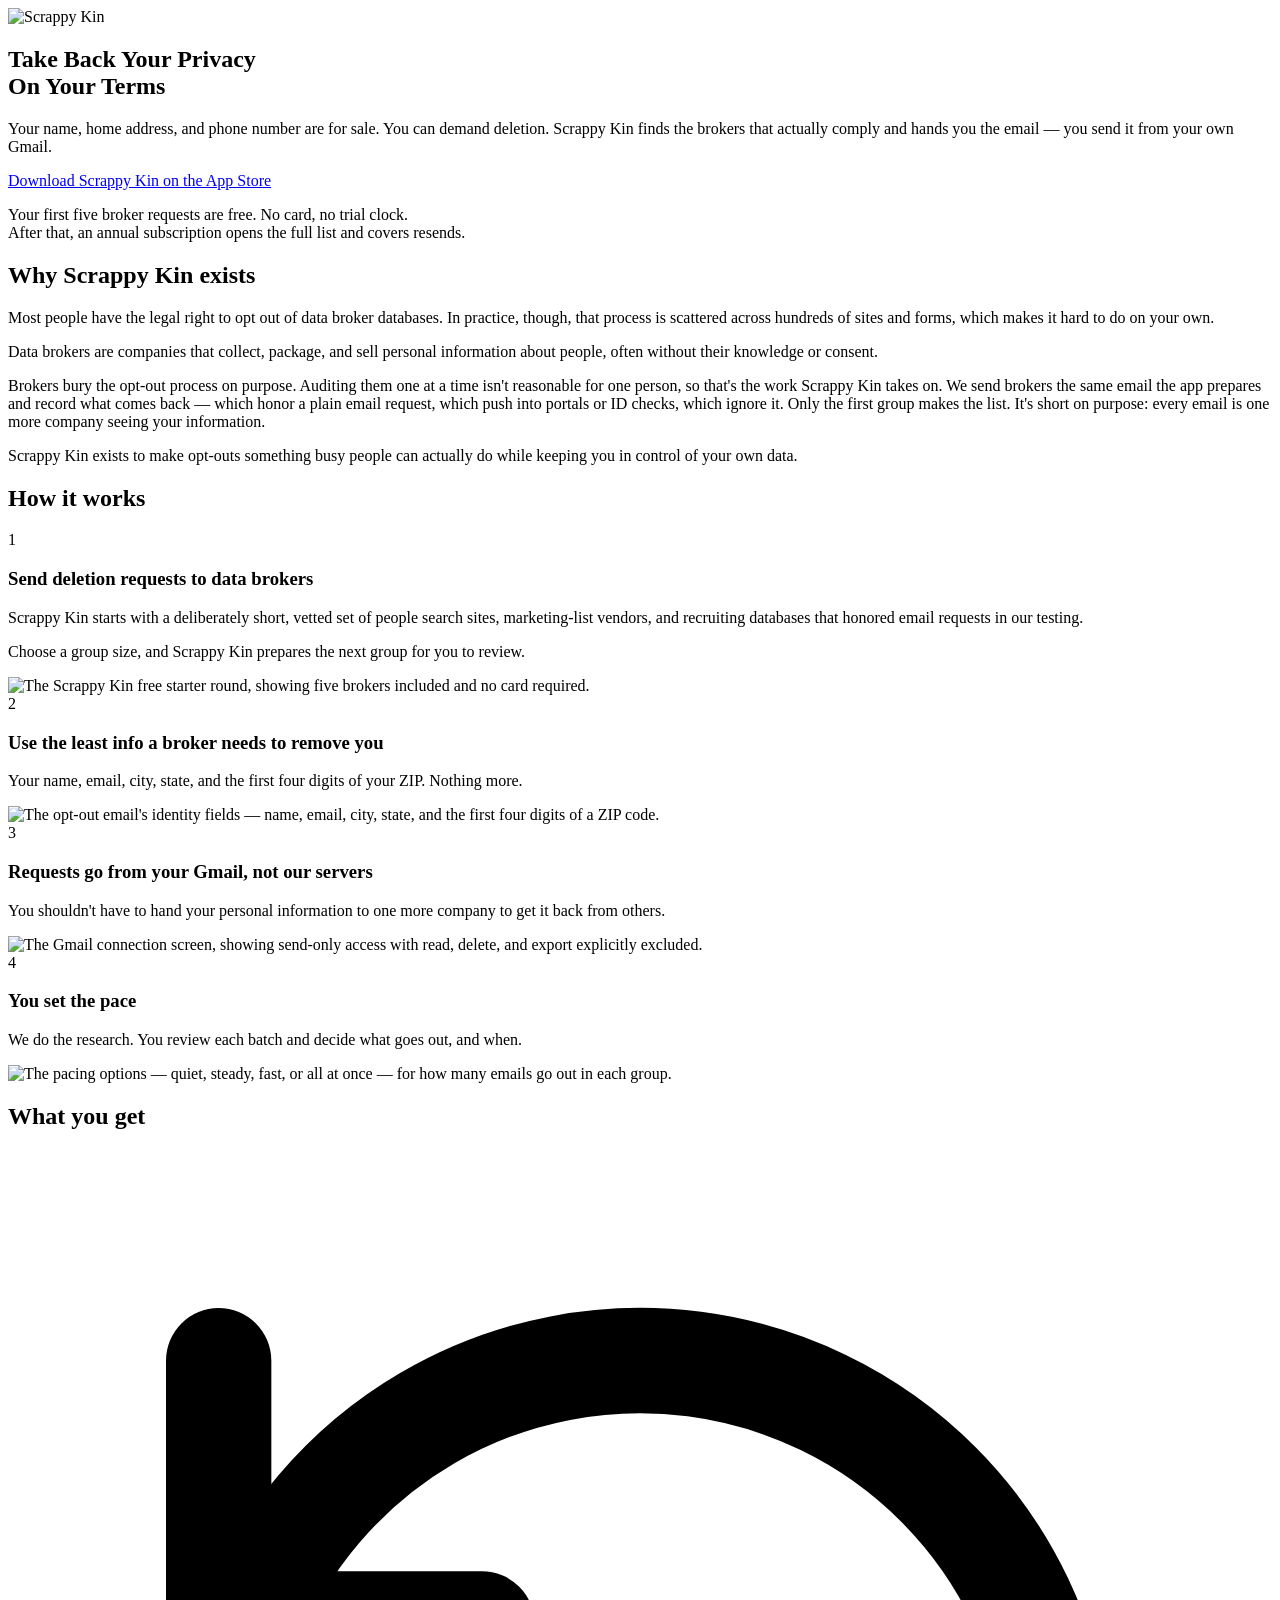
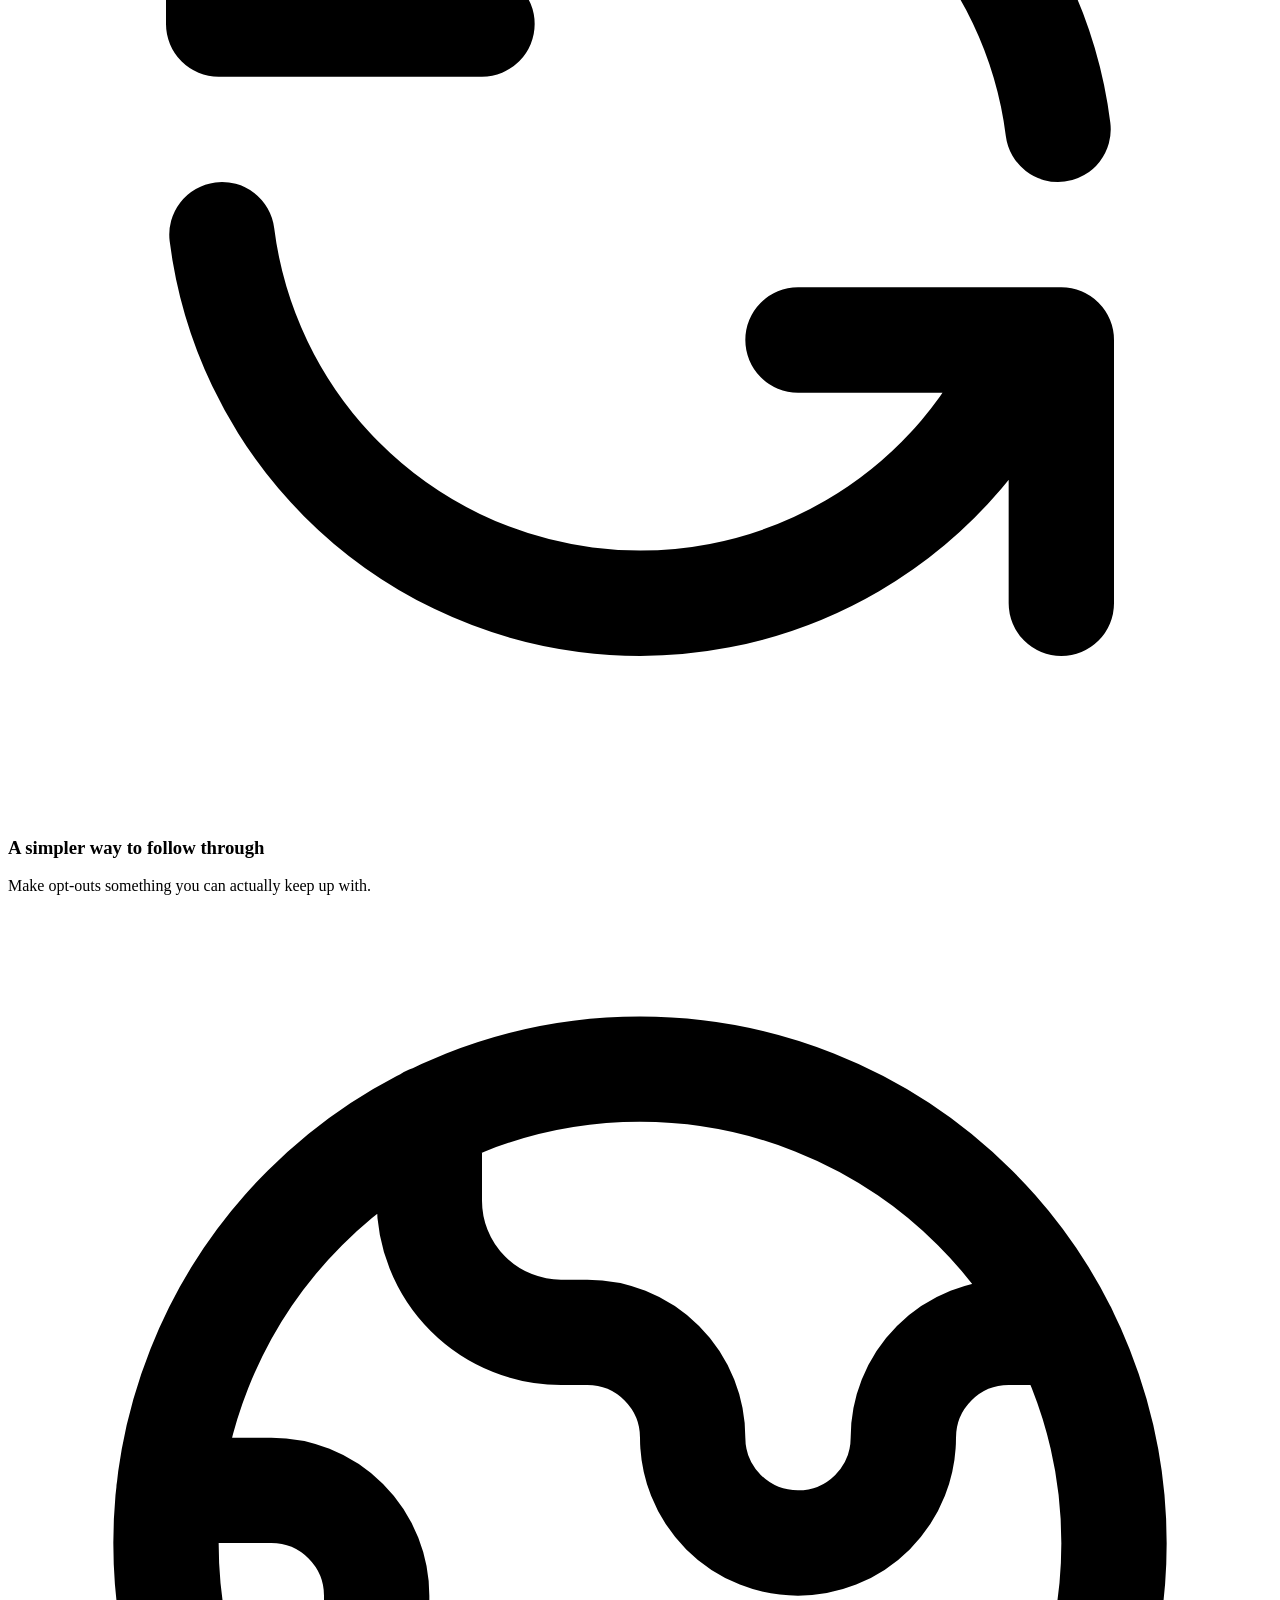
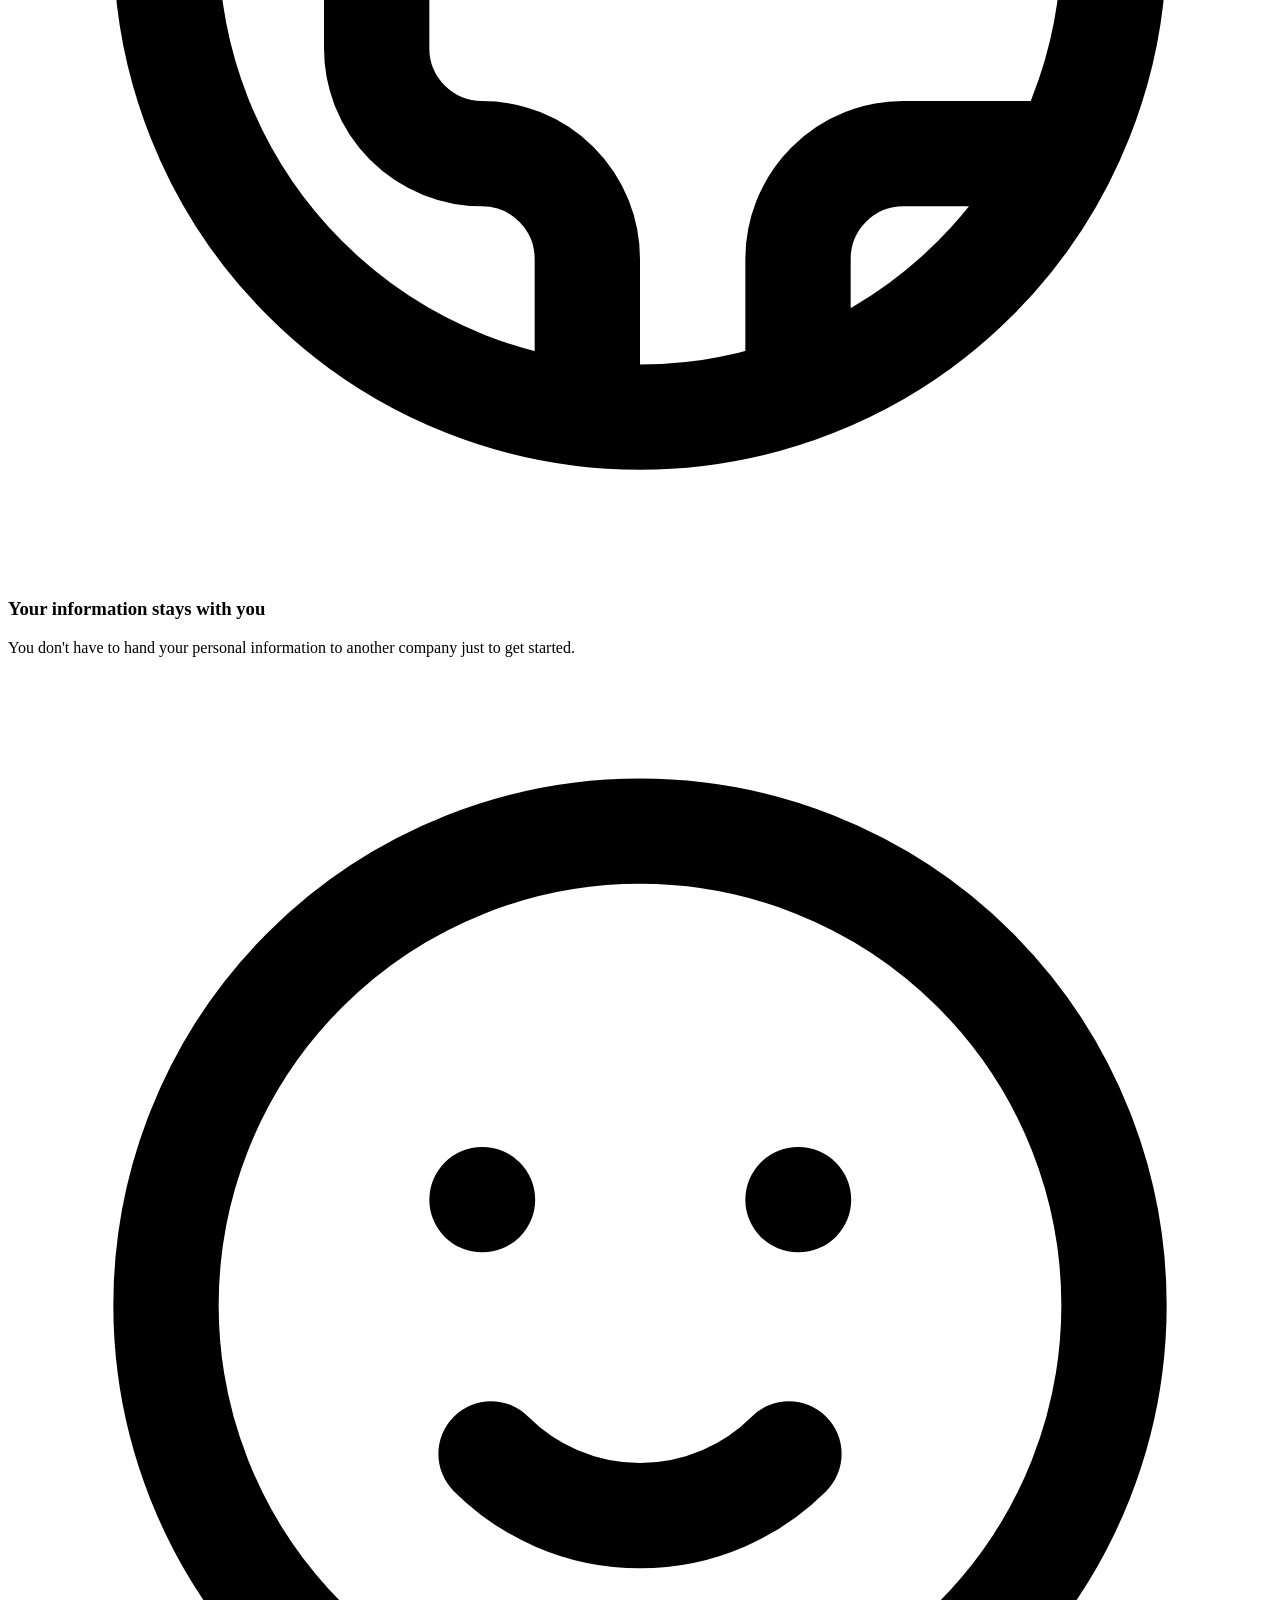
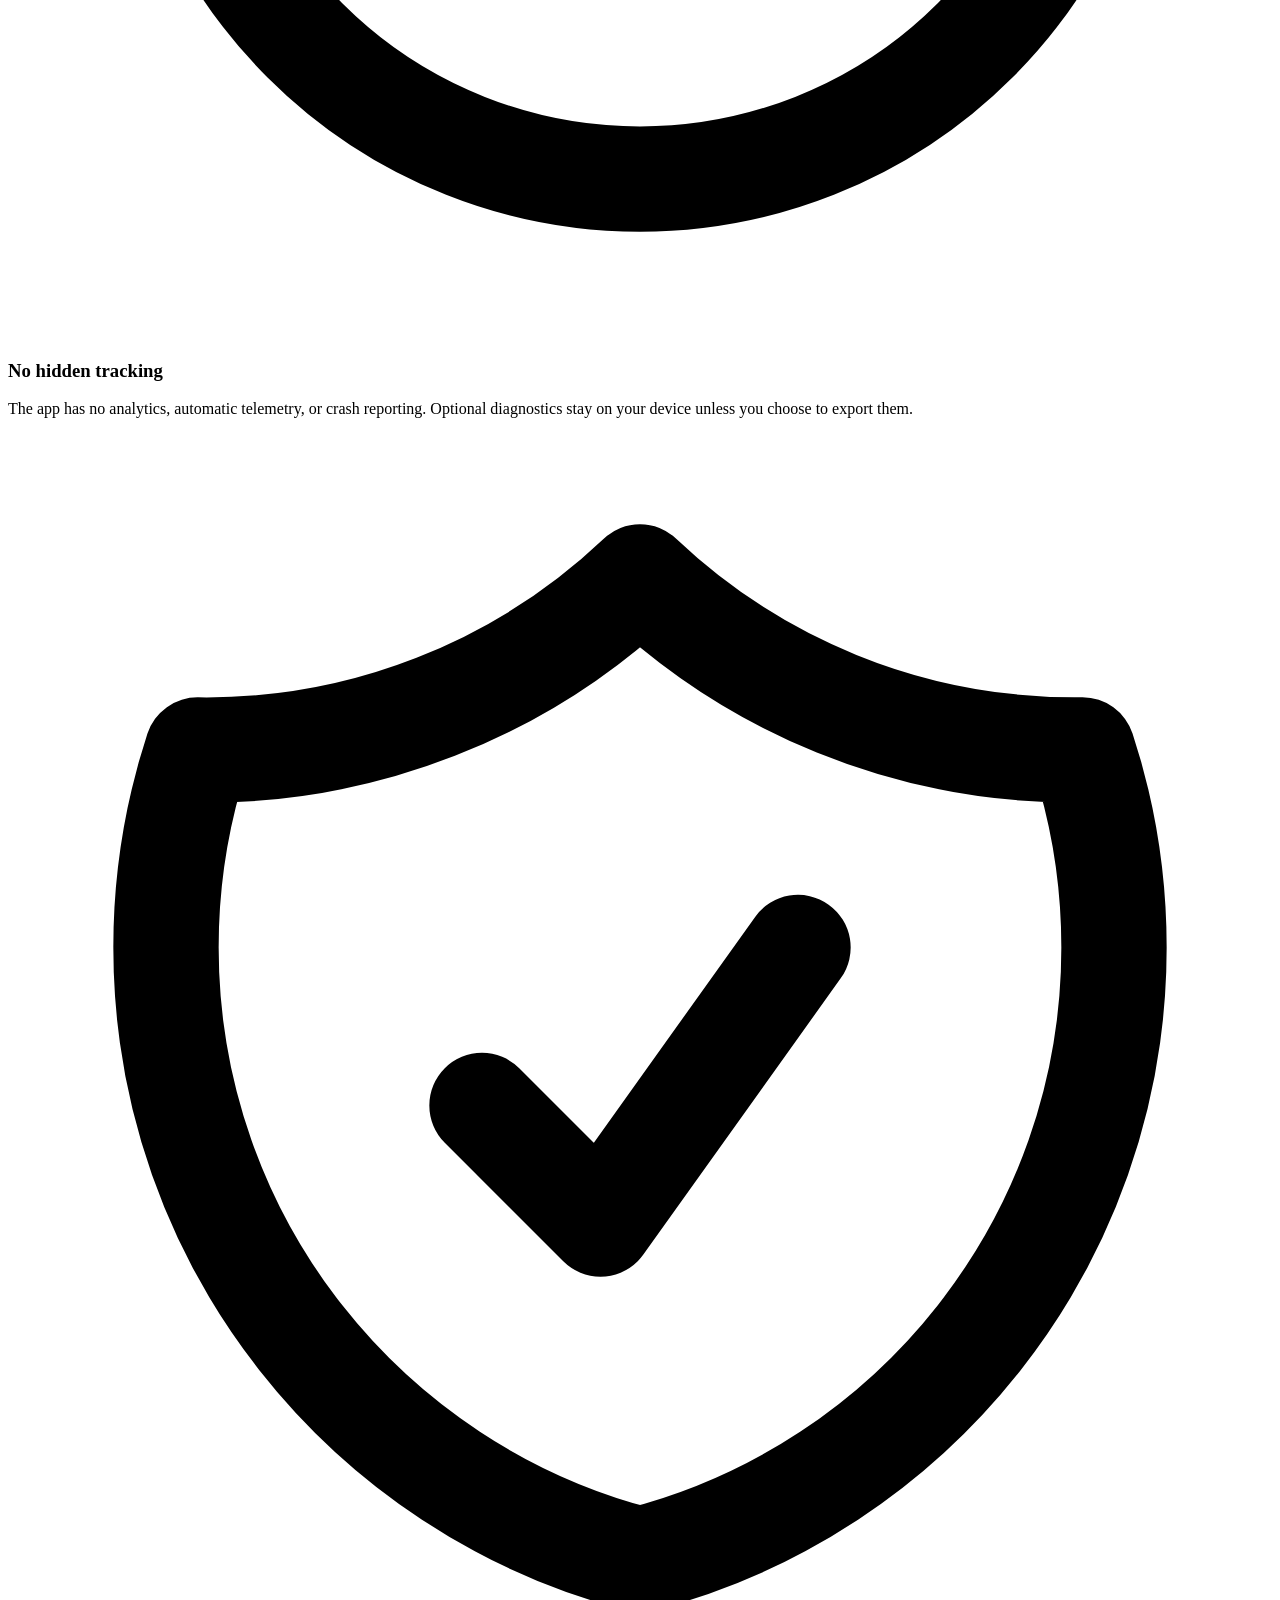
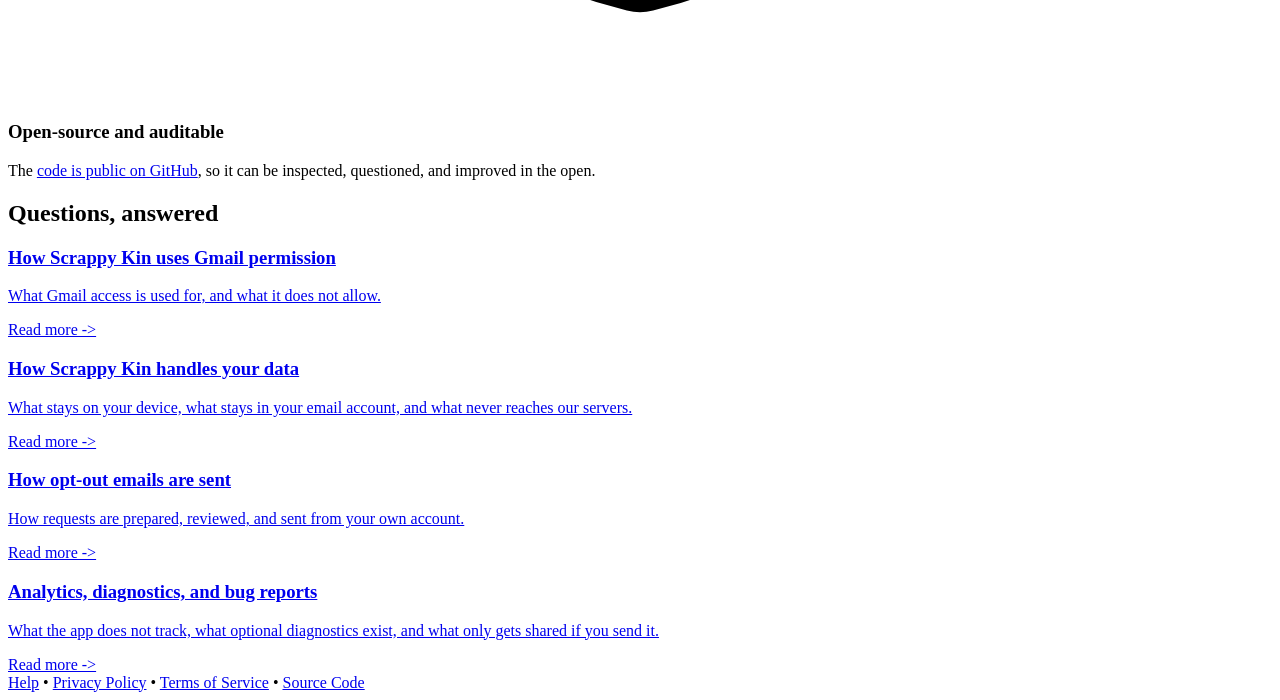
==== commit 5fa7781e: "feat(scrappykin): publish App Store CTA" ====
--- a/public/index.html
+++ b/public/index.html
@@ -10,7 +10,7 @@
     <link rel="preconnect" href="https://fonts.googleapis.com">
     <link rel="preconnect" href="https://fonts.gstatic.com" crossorigin>
     <link href="https://fonts.googleapis.com/css2?family=Bricolage+Grotesque:opsz,wght@12..96,400;12..96,700&family=Londrina+Solid:wght@400&family=Martian+Mono:wght@200;600&display=swap" rel="stylesheet">
-    <link rel="stylesheet" href="/css/style.css?v=20260724-1">
+    <link rel="stylesheet" href="/css/style.css?v=20260724-2">
     <script>
         tailwind.config = {
             theme: {
@@ -42,13 +42,15 @@
             <p class="hero-copy text-gray-600">
                 Your name, home address, and phone number are for sale. You can demand deletion. Scrappy Kin finds the brokers that actually comply and hands you the email — you send it from your own Gmail.
             </p>
-            <p class="hero-eyebrow">
-                <span class="hero-eyebrow-glyph" aria-hidden="true">✦</span>
-                <span>
-                    Coming Soon to<br class="hero-eyebrow-break"> the <span class="hero-eyebrow-exception">i</span>OS App Store
-                </span>
-                <span class="hero-eyebrow-glyph" aria-hidden="true">✦</span>
-            </p>
+            <div>
+                <a href="https://apps.apple.com/us/app/scrappy-kin-data-removal/id6758225525" class="brand-button px-8 py-3 rounded-lg font-semibold transition inline-block">
+                    Download Scrappy Kin on the App Store
+                </a>
+                <p class="mt-6 text-gray-600">
+                    Your first five broker requests are free. No card, no trial clock.<br>
+                    After that, an annual subscription opens the full list and covers resends.
+                </p>
+            </div>
         </div>
     </section>
 
@@ -88,7 +90,7 @@
                         </div>
                     </div>
                     <div class="step-shot">
-                        <img src="/images/app-flow/starter-round-five-brokers-20260724.png" alt="The Scrappy Kin free starter round, showing five brokers included and no card required." class="step-image">
+                        <img src="/images/app-flow/starter-round-five-brokers-20260724.png?v=3x" alt="The Scrappy Kin free starter round, showing five brokers included and no card required." class="step-image">
                     </div>
                 </div>
 
@@ -101,7 +103,7 @@
                         </div>
                     </div>
                     <div class="step-shot">
-                        <img src="/images/app-flow/minimum-identity-fields-20260724.png" alt="The opt-out email's identity fields — name, email, city, state, and the first four digits of a ZIP code." class="step-image">
+                        <img src="/images/app-flow/minimum-identity-fields-20260724.png?v=3x" alt="The opt-out email's identity fields — name, email, city, state, and the first four digits of a ZIP code." class="step-image">
                     </div>
                 </div>
 
@@ -114,7 +116,7 @@
                         </div>
                     </div>
                     <div class="step-shot">
-                        <img src="/images/app-flow/gmail-send-only-20260724.png" alt="The Gmail connection screen, showing send-only access with read, delete, and export explicitly excluded." class="step-image">
+                        <img src="/images/app-flow/gmail-send-only-20260724.png?v=3x" alt="The Gmail connection screen, showing send-only access with read, delete, and export explicitly excluded." class="step-image">
                     </div>
                 </div>
 
@@ -127,7 +129,7 @@
                         </div>
                     </div>
                     <div class="step-shot">
-                        <img src="/images/app-flow/group-pacing-options-20260724.png" alt="The pacing options — quiet, steady, fast, or all at once — for how many emails go out in each group." class="step-image">
+                        <img src="/images/app-flow/group-pacing-options-20260724.png?v=3x" alt="The pacing options — quiet, steady, fast, or all at once — for how many emails go out in each group." class="step-image">
                     </div>
                 </div>
             </div>
